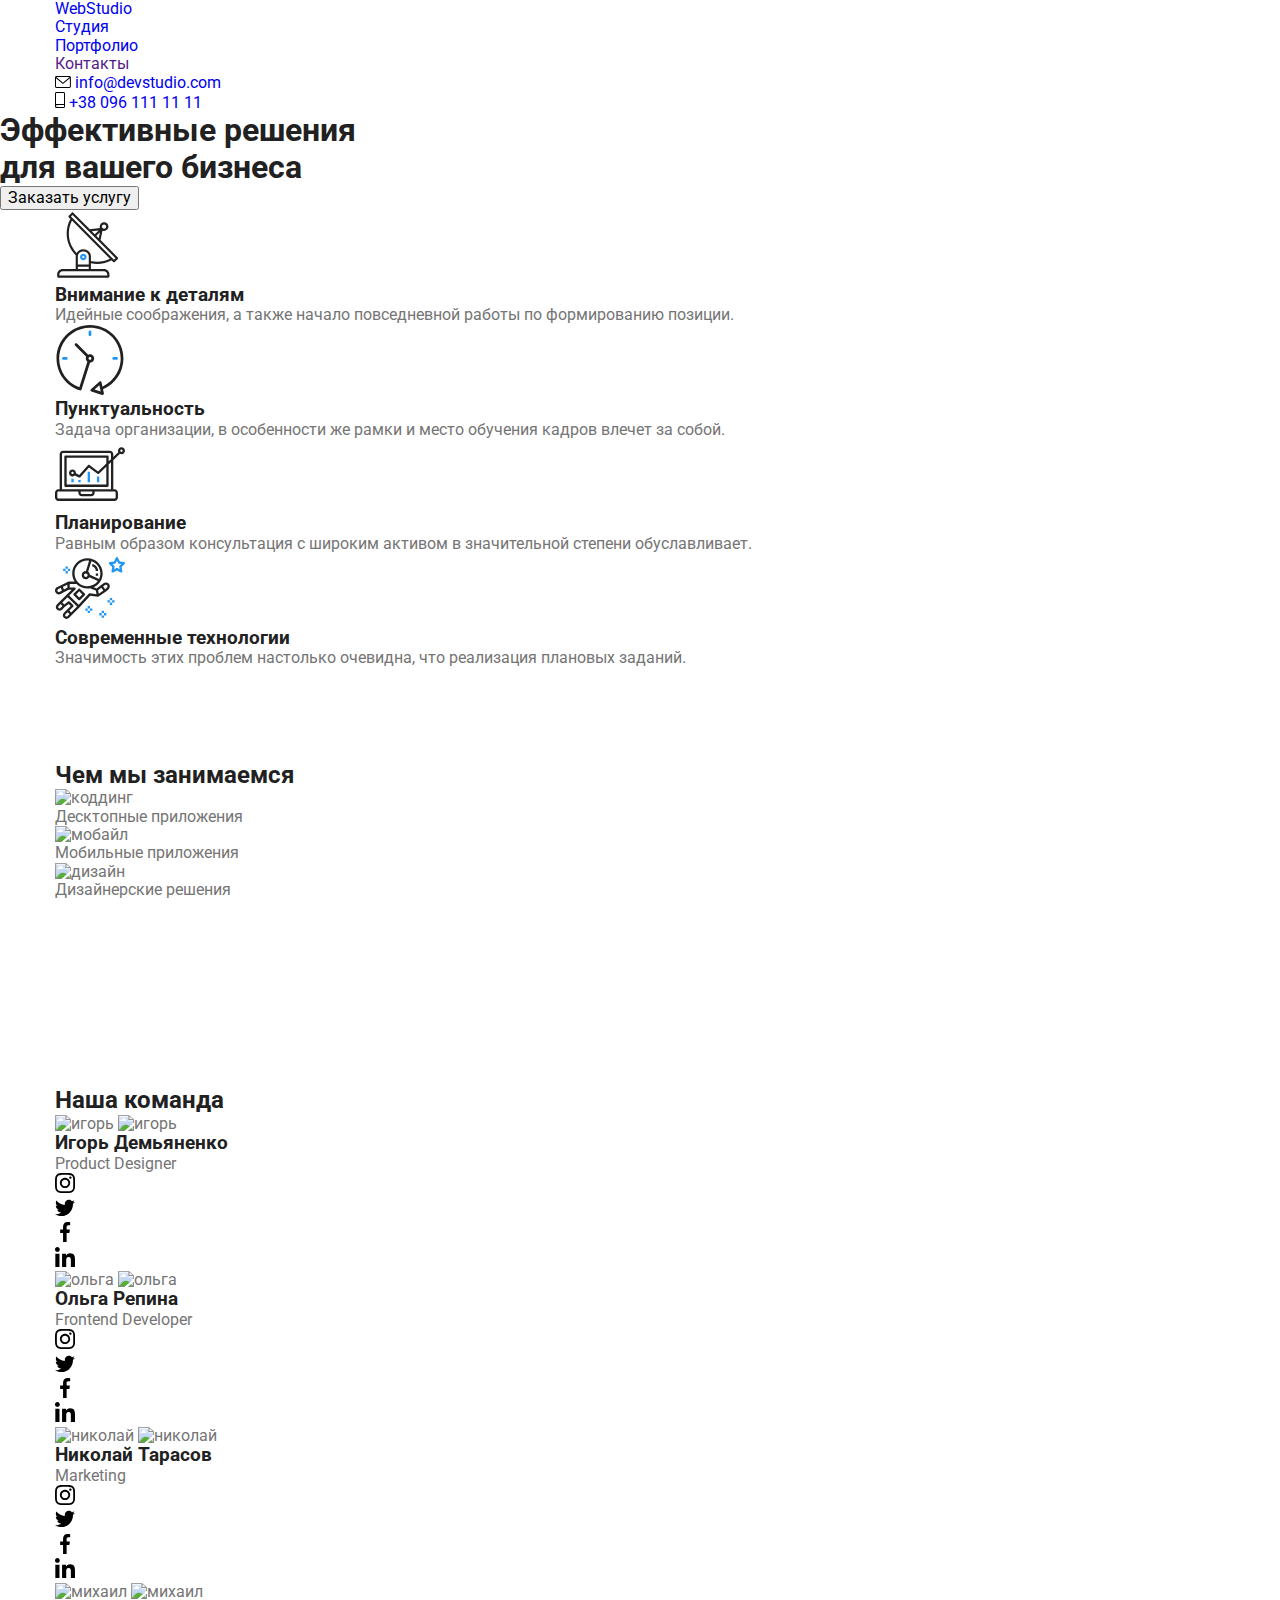
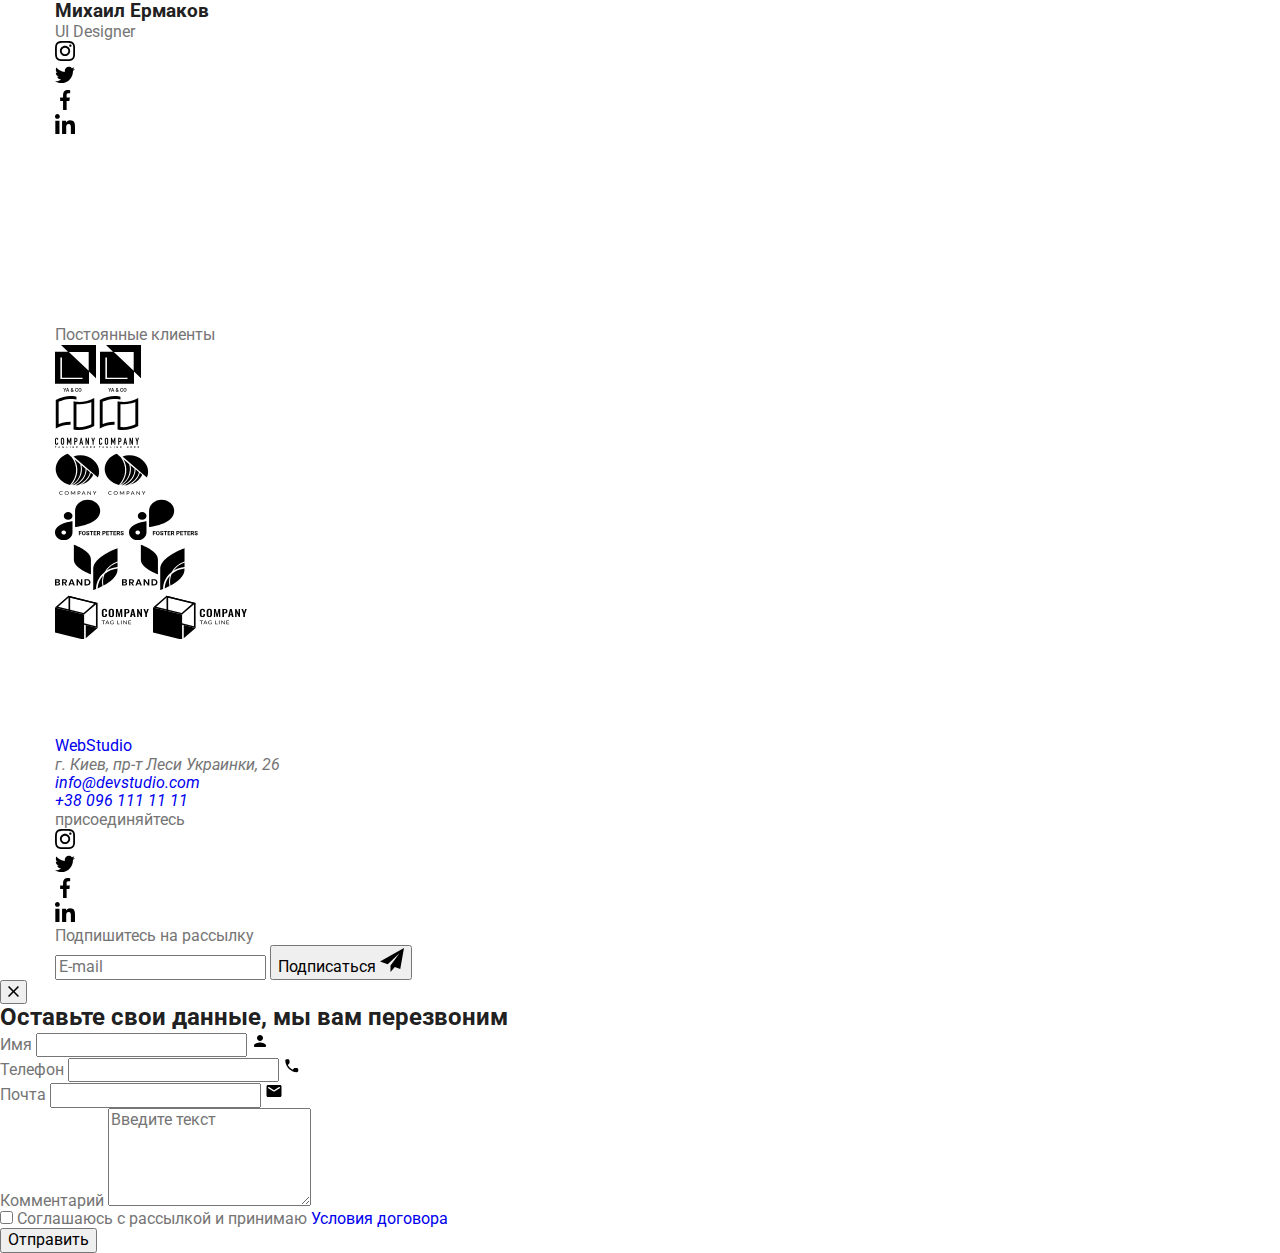
==== index.html @ fb3d8c41 "+" ====
<!DOCTYPE html>
<html lang="ru">
  <head>
    <meta charset="UTF-8" />
    <meta http-equiv="X-UA-Compatible" content="IE=edge" />
    <meta name="viewport" content="width=device-width, initial-scale=1.0" />
    <title>Студия</title>
    <link rel="preconnect" href="https://fonts.googleapis.com" />
    <link rel="preconnect" href="https://fonts.gstatic.com" crossorigin />
    <link
      href="https://fonts.googleapis.com/css2?family=Raleway:wght@700&family=Roboto:wght@400;500;700;900&display=swap"
      rel="stylesheet"
    />
    <link rel="stylesheet" href="./css/main.css" />
    <!-- <link
      rel="stylesheet"
      href="https://cdnjs.cloudflare.com/ajax/libs/modern-normalize/1.1.0/modern-normalize.min.css"
    /> -->
    <!-- <link rel="stylesheet" href="./css/styles.css" /> -->
  </head>
  <body>
    <!-- Шапка сайта -->
    <header>
      <div class="navigation container">
        <nav class="navigation__menu">
          <a class="logo" href="./index.html"><span class="logo--pre-color">Web</span>Studio</a>
          <ul class="navigation__list">
            <li class="navigation__item navigation__item--current-page-status">
              <a
                class="navigation__link navigation__link--current-page-status navigation__link--slider"
                href="./index.html"
                >Студия</a
              >
            </li>
            <li class="navigation__item">
              <a class="navigation__link navigation__link--slider" href="./portfolio.html"
                >Портфолио</a
              >
            </li>
            <li class="navigation__item">
              <a class="navigation__link navigation__link--slider" href="">Контакты</a>
            </li>
          </ul>
        </nav>
        <ul class="navigation__contact-list">
          <li class="navigation__item">
            <a class="navigation__link navigation__link--contact" href="mailto:info@devstudio.com">
              <svg class="navigation__icon" width="16px" height="12px" aria-label="Почта">
                <use href="./images/symbol-defs.svg#icon-mailto"></use>
              </svg>
              info@devstudio.com</a
            >
          </li>
          <li class="navigation__item">
            <a class="navigation__link navigation__link--contact" href="tel:+380961111111">
              <svg class="navigation__icon" width="10px" height="16px" aria-label="Телефон">
                <use href="./images/symbol-defs.svg#icon-tellto"></use>
              </svg>
              +38 096 111 11 11</a
            >
          </li>
        </ul>
      </div>
    </header>
    <main>
      <!-- Герой -->
      <section class="hero__section">
        <h1 class="hero__title">
          Эффективные решения <br />
          для вашего бизнеса
        </h1>
        <button class="hero__button --button" data-modal-open>Заказать услугу</button>
      </section>
      <!--Род деятельности-->
      <section class="features__section">
        <div class="container">
          <h2 class="--visually-hidden">Наши особенности</h2>
          <ul class="features__list">
            <li class="features__item">
              <div class="features__wrapper">
                <svg
                  class="features__icon"
                  width="65.32px"
                  height="70px"
                  aria-label="Внимание к деталям"
                >
                  <use href="./images/symbol-defs.svg#icon-features-1"></use>
                </svg>
              </div>
              <h3 class="features__title">Внимание к деталям</h3>
              <p class="features__description">
                Идейные соображения, а также начало повседневной работы по формированию позиции.
              </p>
            </li>
            <li class="features__item">
              <div class="features__wrapper">
                <svg class="features__icon" width="70px" height="70px" aria-label="Пунктуальность">
                  <use href="./images/symbol-defs.svg#icon-features-2"></use>
                </svg>
              </div>
              <h3 class="features__title">Пунктуальность</h3>
              <p class="features__description">
                Задача организации, в особенности же рамки и место обучения кадров влечет за собой.
              </p>
            </li>
            <li class="features__item">
              <div class="features__wrapper">
                <svg class="features__icon" width="70px" height="70px" aria-label="Планирование">
                  <use href="./images/symbol-defs.svg#icon-features-3"></use>
                </svg>
              </div>
              <h3 class="features__title">Планирование</h3>
              <p class="features__description">
                Равным образом консультация с широким активом в значительной степени обуславливает.
              </p>
            </li>
            <li class="features__item">
              <div class="features__wrapper">
                <svg
                  class="features__icon"
                  width="70px"
                  height="70px"
                  aria-label="Современные технологии"
                >
                  <use href="./images/symbol-defs.svg#icon-features-4"></use>
                </svg>
              </div>
              <h3 class="features__title">Современные технологии</h3>
              <p class="features__description">
                Значимость этих проблем настолько очевидна, что реализация плановых заданий.
              </p>
            </li>
          </ul>
        </div>
      </section>
      <section class="section">
        <div class="characteristic container">
          <h2 class="characteristic__title">Чем мы занимаемся</h2>
          <ul class="characteristic__list">
            <li class="characteristic__item">
              <img class="characteristic__img" src="./images/box_1.jpg" alt="коддинг" width="370" />
              <p class="characteristic__text">Десктопные приложения</p>
            </li>
            <li class="characteristic__item">
              <img class="characteristic__img" src="./images/box_2.jpg" alt="мобайл" width="370" />
              <p class="characteristic__text">Мобильные приложения</p>
            </li>
            <li class="characteristic__item">
              <img class="characteristic__img" src="./images/box_3.jpg" alt="дизайн" width="370" />
              <p class="characteristic__text">Дизайнерские решения</p>
            </li>
          </ul>
        </div>
      </section>
      <!--Наша команда-->
      <section class="section team__section">
        <div class="container">
          <h2 class="team__title">Наша команда</h2>
          <ul class="team__member-list">
            <li class="team__member-item">
              <div class="team__wrapper-img">
                <img class="team__prepend-img" src="./images/igor.jpg" alt="игорь" />
                <img class="team__appent-img" src="./images/igor.jpg" alt="игорь" />
              </div>
              <div class="team__dscr-wrapper">
                <h3 class="team__name">Игорь Демьяненко</h3>
                <p class="team__position" lang="en">Product Designer</p>
                <ul class="social__list">
                  <li class="social__item">
                    <a
                      class="social__link"
                      href="https://www.instagram.com/"
                      target="_blank"
                      rel="noopener noreferrer nofollow"
                    >
                      <svg width="20px" height="20px" aria-label="Инстаграм">
                        <use href="./images/symbol-defs.svg#icon-instagram"></use>
                      </svg>
                    </a>
                  </li>
                  <li class="social__item">
                    <a
                      class="social__link"
                      href="https://twitter.com/?lang=ru"
                      target="_blank"
                      rel="noopener noreferrer nofollow"
                    >
                      <svg width="20px" height="20px" aria-label="Твиттер">
                        <use href="./images/symbol-defs.svg#icon-twitter"></use>
                      </svg>
                    </a>
                  </li>
                  <li class="social__item">
                    <a
                      class="social__link"
                      href="https://www.facebook.com//"
                      target="_blank"
                      rel="noopener noreferrer nofollow"
                    >
                      <svg width="20px" height="20px">
                        <use href="./images/symbol-defs.svg#icon-facebook"></use>
                      </svg>
                    </a>
                  </li>
                  <li class="social__item">
                    <a
                      class="social__link"
                      href="https://www.linkedin.com/"
                      target="_blank"
                      rel="noopener noreferrer nofollow"
                    >
                      <svg width="20px" height="20px" aria-label="ЛинкедИн">
                        <use href="./images/symbol-defs.svg#icon-linkedin"></use>
                      </svg>
                    </a>
                  </li>
                </ul>
              </div>
            </li>
            <li class="team__member-item">
              <div class="team__wrapper-img">
                <img class="team__prepend-img" src="./images/olga.jpg" alt="ольга" width="270" />
                <img class="team__appent-img" src="./images/olga.jpg" alt="ольга" width="270" />
              </div>
              <div class="team__dscr-wrapper">
                <h3 class="team__name">Ольга Репина</h3>
                <p class="team__position" lang="en">Frontend Developer</p>
                <ul class="social__list">
                  <li class="social__item">
                    <a
                      class="social__link"
                      href="https://www.instagram.com/"
                      target="_blank"
                      rel="noopener noreferrer nofollow"
                    >
                      <svg width="20px" height="20px" aria-label="Инстаграм">
                        <use href="./images/symbol-defs.svg#icon-instagram"></use>
                      </svg>
                    </a>
                  </li>
                  <li class="social__item">
                    <a
                      class="social__link"
                      href="https://twitter.com/?lang=ru"
                      target="_blank"
                      rel="noopener noreferrer nofollow"
                    >
                      <svg width="20px" height="20px" aria-label="Твиттер">
                        <use href="./images/symbol-defs.svg#icon-twitter"></use>
                      </svg>
                    </a>
                  </li>
                  <li class="social__item">
                    <a
                      class="social__link"
                      href="https://www.facebook.com//"
                      target="_blank"
                      rel="noopener noreferrer nofollow"
                    >
                      <svg width="20px" height="20px" aria-label="Фейсбук">
                        <use href="./images/symbol-defs.svg#icon-facebook"></use>
                      </svg>
                    </a>
                  </li>
                  <li class="social__item">
                    <a
                      class="social__link"
                      href="https://www.linkedin.com/"
                      target="_blank"
                      rel="noopener noreferrer nofollow"
                    >
                      <svg width="20px" height="20px" aria-label="ЛинкедИн">
                        <use href="./images/symbol-defs.svg#icon-linkedin"></use>
                      </svg>
                    </a>
                  </li>
                </ul>
              </div>
            </li>
            <li class="team__member-item">
              <div class="team__wrapper-img">
                <img
                  class="team__prepend-img"
                  src="./images/nikola.jpg"
                  alt="николай"
                  width="270"
                />
                <img class="team__appent-img" src="./images/nikola.jpg" alt="николай" width="270" />
              </div>
              <div class="team__dscr-wrapper">
                <h3 class="team__name">Николай Тарасов</h3>
                <p class="team__position" lang="en">Marketing</p>
                <ul class="social__list">
                  <li class="social__item">
                    <a
                      class="social__link"
                      href="https://www.instagram.com/"
                      target="_blank"
                      rel="noopener noreferrer nofollow"
                    >
                      <svg width="20px" height="20px" aria-label="Инстаграм">
                        <use href="./images/symbol-defs.svg#icon-instagram"></use>
                      </svg>
                    </a>
                  </li>
                  <li class="social__item">
                    <a
                      class="social__link"
                      href="https://twitter.com/?lang=ru"
                      target="_blank"
                      rel="noopener noreferrer nofollow"
                    >
                      <svg width="20px" height="20px" aria-label="Твиттер">
                        <use href="./images/symbol-defs.svg#icon-twitter"></use>
                      </svg>
                    </a>
                  </li>
                  <li class="social__item">
                    <a
                      class="social__link"
                      href="https://www.facebook.com//"
                      target="_blank"
                      rel="noopener noreferrer nofollow"
                    >
                      <svg width="20px" height="20px" aria-label="Фейсбук">
                        <use href="./images/symbol-defs.svg#icon-facebook"></use>
                      </svg>
                    </a>
                  </li>
                  <li class="social__item">
                    <a
                      class="social__link"
                      href="https://www.linkedin.com/"
                      target="_blank"
                      rel="noopener noreferrer nofollow"
                    >
                      <svg width="20px" height="20px" aria-label="ЛинкедИн">
                        <use href="./images/symbol-defs.svg#icon-linkedin"></use>
                      </svg>
                    </a>
                  </li>
                </ul>
              </div>
            </li>
            <li class="team__member-item">
              <div class="team__wrapper-img">
                <img class="team__prepend-img" src="./images/mihail.jpg" alt="михаил" width="270" />
                <img class="team__appent-img" src="./images/mihail.jpg" alt="михаил" width="270" />
              </div>
              <div class="team__dscr-wrapper">
                <h3 class="team__name">Михаил Ермаков</h3>
                <p class="team__position" lang="en">UI Designer</p>
                <ul class="social__list">
                  <li class="social__item">
                    <a
                      class="social__link"
                      href="https://www.instagram.com/"
                      target="_blank"
                      rel="noopener noreferrer nofollow"
                    >
                      <svg width="20px" height="20px" aria-label="Инстаграм">
                        <use href="./images/symbol-defs.svg#icon-instagram"></use>
                      </svg>
                    </a>
                  </li>
                  <li class="social__item">
                    <a
                      class="social__link"
                      href="https://twitter.com/?lang=ru"
                      target="_blank"
                      rel="noopener noreferrer nofollow"
                    >
                      <svg width="20px" height="20px" aria-label="Твиттер">
                        <use href="./images/symbol-defs.svg#icon-twitter"></use>
                      </svg>
                    </a>
                  </li>
                  <li class="social__item">
                    <a
                      class="social__link"
                      href="https://www.facebook.com//"
                      target="_blank"
                      rel="noopener noreferrer nofollow"
                    >
                      <svg width="20px" height="20px" aria-label="Фейсбук">
                        <use href="./images/symbol-defs.svg#icon-facebook"></use>
                      </svg>
                    </a>
                  </li>
                  <li class="social__item">
                    <a
                      class="social__link"
                      href="https://www.linkedin.com/"
                      target="_blank"
                      rel="noopener noreferrer nofollow"
                    >
                      <svg width="20px" height="20px" aria-label="ЛинкедИн">
                        <use href="./images/symbol-defs.svg#icon-linkedin"></use>
                      </svg>
                    </a>
                  </li>
                </ul>
              </div>
            </li>
          </ul>
        </div>
      </section>

      <!-- Постоянные клиенты -->
      <section class="section">
        <div class="container clients">
          <p class="clients__title">Постоянные клиенты</p>
          <ul class="clients__list">
            <li class="clients__item">
              <a class="clients__link" href="">
                <svg class="clients__icon" width="41px" height="47px" aria-label="Компания 1">
                  <use href="./images/symbol-defs.svg#icon-company-1"></use>
                </svg>
                <svg
                  class="clients__icon clients__icon--backview"
                  width="41px"
                  height="47px"
                  aria-label="Компания 1"
                >
                  <use href="./images/symbol-defs.svg#icon-company-1"></use>
                </svg>
              </a>
            </li>
            <li class="clients__item">
              <a class="clients__link" href="">
                <svg class="clients__icon" width="40px" height="52px" aria-label="Компания 2">
                  <use href="./images/symbol-defs.svg#icon-company-2"></use>
                </svg>
                <svg
                  class="clients__icon clients__icon--backview"
                  width="40px"
                  height="52px"
                  aria-label="Компания 2"
                >
                  <use href="./images/symbol-defs.svg#icon-company-2"></use>
                </svg>
              </a>
            </li>
            <li class="clients__item">
              <a class="clients__link" href="">
                <svg class="clients__icon" width="45px" height="42px" aria-label="Компания 3">
                  <use href="./images/symbol-defs.svg#icon-company-3"></use>
                </svg>
                <svg
                  class="clients__icon clients__icon--backview"
                  width="45px"
                  height="42px"
                  aria-label="Компания 3"
                >
                  <use href="./images/symbol-defs.svg#icon-company-3"></use>
                </svg>
              </a>
            </li>
            <li class="clients__item">
              <a class="clients__link" href="">
                <svg class="clients__icon" width="70px" height="41px" aria-label="Компания 4">
                  <use href="./images/symbol-defs.svg#icon-company-4"></use>
                </svg>
                <svg
                  class="clients__icon clients__icon--backview"
                  width="70px"
                  height="41px"
                  aria-label="Компания 4"
                >
                  <use href="./images/symbol-defs.svg#icon-company-4"></use>
                </svg>
              </a>
            </li>
            <li class="clients__item">
              <a class="clients__link" href="">
                <svg class="clients__icon" width="63px" height="46px" aria-label="Компания 5">
                  <use href="./images/symbol-defs.svg#icon-company-5"></use>
                </svg>
                <svg
                  class="clients__icon clients__icon--backview"
                  width="63px"
                  height="46px"
                  aria-label="Компания 5"
                >
                  <use href="./images/symbol-defs.svg#icon-company-5"></use>
                </svg>
              </a>
            </li>
            <li class="clients__item">
              <a class="clients__link" href="">
                <svg class="clients__icon" width="94px" height="44px" aria-label="Компания 6">
                  <use href="./images/symbol-defs.svg#icon-company-6"></use>
                </svg>
                <svg
                  class="clients__icon clients__icon--backview"
                  width="94px"
                  height="44px"
                  aria-label="Компания 6"
                >
                  <use href="./images/symbol-defs.svg#icon-company-6"></use>
                </svg>
              </a>
            </li>
          </ul>
        </div>
      </section>
    </main>
    <!--Футер-->
    <footer class="footer__section">
      <div class="footer__wrapper container">
        <div class="footer__contacts-wrapper">
          <a href="./index.html" class="logo logo--footer-modificator"
            ><span class="logo--pre-color">Web</span>Studio</a
          >
          <address class="address">
            <p class="address__street">г. Киев, пр-т Леси Украинки, 26</p>
            <ul class="address__contact-list">
              <li class="address__contact-item">
                <a class="address__link" href="mailto:info@devstudio.com">info@devstudio.com</a>
              </li>
              <li class="address__contact-item">
                <a class="address__link" href="tel:+380961111111">+38 096 111 11 11</a>
              </li>
            </ul>
          </address>
        </div>
        <div class="footer__social-wrapper">
          <p class="footer__social-title footer-social-title">присоединяйтесь</p>
          <ul class="social__list">
            <li class="social__item">
              <a
                class="social__link social__link--footer-modificator"
                href="https://www.instagram.com/"
                target="_blank"
                rel="noopener noreferrer nofollow"
              >
                <svg width="20px" height="20px" aria-label="Инстаграм">
                  <use href="./images/symbol-defs.svg#icon-instagram"></use>
                </svg>
              </a>
            </li>
            <li class="social__item">
              <a
                class="social__link social__link--footer-modificator"
                href="https://twitter.com/?lang=ru"
                target="_blank"
                rel="noopener noreferrer nofollow"
              >
                <svg width="20px" height="20px" aria-label="Твиттер">
                  <use href="./images/symbol-defs.svg#icon-twitter"></use>
                </svg>
              </a>
            </li>
            <li class="social__item">
              <a
                class="social__link social__link--footer-modificator"
                href="https://www.facebook.com//"
                target="_blank"
                rel="noopener noreferrer nofollow"
              >
                <svg width="20px" height="20px">
                  <use href="./images/symbol-defs.svg#icon-facebook"></use>
                </svg>
              </a>
            </li>
            <li class="social__item">
              <a
                class="social__link social__link--footer-modificator"
                href="https://www.linkedin.com/"
                target="_blank"
                rel="noopener noreferrer nofollow"
              >
                <svg width="20px" height="20px" aria-label="ЛинкедИн">
                  <use href="./images/symbol-defs.svg#icon-linkedin"></use>
                </svg>
              </a>
            </li>
          </ul>
        </div>
        <div class="footer__subscribe-wrapper">
          <form class="footer__form">
            <label class="footer__form-label" for="email">Подпишитесь на рассылку</label>
            <div class="footer__form-wrapper">
              <input
                class="footer__form-email-input"
                type="email"
                name="email"
                id="email"
                placeholder="E-mail"
              />
              <button class="footer__form-email-button" type="submit">
                Подписаться
                <svg class="footer__form-button-icon" width="24px" height="24px">
                  <use href="./images/symbol-defs.svg#icon-telegram"></use>
                </svg>
              </button>
            </div>
          </form>
        </div>
      </div>
    </footer>
    <!--Модалка ++ скрипт-->
    <div class="bacdrop bacdrop--is-hidden" data-modal>
      <div class="modal__window">
        <button class="modal__close-button" data-modal-close>
          <svg class="modal__close-button-icon" width="11px" height="11px">
            <use href="./images/symbol-defs.svg#icon-cross"></use>
          </svg>
        </button>
        <h2 class="modal__title">Оставьте свои данные, мы вам перезвоним</h2>
        <form class="modal__form">
          <div class="modal__form-field">
            <label class="modal__input-label" for="name">Имя</label>
            <span class="modal__wrapper">
              <input class="modal__input" type="text" name="name" id="name" placeholder=" " />
              <svg class="modal__input-icon" width="18px" height="18px" aria-label="Иконка имени">
                <use href="./images/symbol-defs.svg#icon-name-modal"></use>
              </svg>
            </span>
          </div>
          <div class="modal__form-field">
            <label class="modal__input-label" for="pnone">Телефон</label>
            <span class="modal__wrapper">
              <input class="modal__input" type="tel" name="pnone" id="pnone" placeholder=" " />
              <svg
                class="modal__input-icon"
                width="18px"
                height="18px"
                aria-label="Иконка телефона"
              >
                <use href="./images/symbol-defs.svg#icon-tell-modal"></use>
              </svg>
            </span>
          </div>
          <div class="modal__form-field">
            <label class="modal__input-label" for="mail">Почта</label>
            <span class="modal__wrapper">
              <input class="modal__input" type="email" name="mail" id="mail" placeholder=" " />
              <svg class="modal__input-icon" width="18px" height="18px" aria-label="Иконка почты">
                <use href="./images/symbol-defs.svg#icon-mail-modal"></use>
              </svg>
            </span>
          </div>
          <div class="modal__textarea-field">
            <label class="modal__textarea-label" for="comment">Комментарий</label>
            <textarea
              class="modal__textarea"
              name="feedback"
              rows="5"
              id="comment"
              placeholder="Введите текст"
            ></textarea>
          </div>
          <div class="modal__checkbox-field">
            <label class="modal__checkbox-label" for="policy">
              <input class="modal__checkbox-input" type="checkbox" name="policy" id="policy" />
              <span class="modal__checkbox-square"></span>
              <span
                >Соглашаюсь с рассылкой и принимаю
                <a
                  class="modal__checkbox-link"
                  href="https://ru.wikipedia.org/wiki/%D0%9F%D0%BE%D0%BB%D1%8C%D0%B7%D0%BE%D0%B2%D0%B0%D1%82%D0%B5%D0%BB%D1%8C%D1%81%D0%BA%D0%BE%D0%B5_%D1%81%D0%BE%D0%B3%D0%BB%D0%B0%D1%88%D0%B5%D0%BD%D0%B8%D0%B5"
                  target="_blank"
                  rel="noopener noreferrer nofollow"
                  >Условия договора</a
                >
              </span>
            </label>
          </div>
          <button class="modal__button" type="submit">Отправить</button>
        </form>
      </div>
    </div>
    <script src="./javascript/modal.js"></script>
  </body>
</html>
---- css/main.css ----
@charset "UTF-8";
/*! modern-normalize v1.1.0 | MIT License | https://github.com/sindresorhus/modern-normalize */
/*
Document
========
*/
/**
Use a better box model (opinionated).
*/
*,
::before,
::after {
  -webkit-box-sizing: border-box;
          box-sizing: border-box;
}

/**
1. Correct the line height in all browsers.
2. Prevent adjustments of font size after orientation changes in iOS.
3. Use a more readable tab size (opinionated).
*/
html {
  line-height: 1.15;
  /* 1 */
  -webkit-text-size-adjust: 100%;
  /* 2 */
  -moz-tab-size: 4;
  /* 3 */
  -o-tab-size: 4;
     tab-size: 4;
  /* 3 */
}

/*
Sections
========
*/
/**
1. Remove the margin in all browsers.
2. Improve consistency of default fonts in all browsers. (https://github.com/sindresorhus/modern-normalize/issues/3)
*/
body {
  margin: 0;
  /* 1 */
  font-family: system-ui, -apple-system, "Segoe UI", Roboto, Helvetica, Arial, sans-serif, "Apple Color Emoji", "Segoe UI Emoji";
  /* 2 */
}

/*
Grouping content
================
*/
/**
1. Add the correct height in Firefox.
2. Correct the inheritance of border color in Firefox. (https://bugzilla.mozilla.org/show_bug.cgi?id=190655)
*/
hr {
  height: 0;
  /* 1 */
  color: inherit;
  /* 2 */
}

/*
Text-level semantics
====================
*/
/**
Add the correct text decoration in Chrome, Edge, and Safari.
*/
abbr[title] {
  -webkit-text-decoration: underline dotted;
          text-decoration: underline dotted;
}

/**
Add the correct font weight in Edge and Safari.
*/
b,
strong {
  font-weight: bolder;
}

/**
1. Improve consistency of default fonts in all browsers. (https://github.com/sindresorhus/modern-normalize/issues/3)
2. Correct the odd 'em' font sizing in all browsers.
*/
code,
kbd,
samp,
pre {
  font-family: ui-monospace, SFMono-Regular, Consolas, 'Liberation Mono', Menlo, monospace;
  /* 1 */
  font-size: 1em;
  /* 2 */
}

/**
Add the correct font size in all browsers.
*/
small {
  font-size: 80%;
}

/**
Prevent 'sub' and 'sup' elements from affecting the line height in all browsers.
*/
sub,
sup {
  font-size: 75%;
  line-height: 0;
  position: relative;
  vertical-align: baseline;
}

sub {
  bottom: -0.25em;
}

sup {
  top: -0.5em;
}

/*
Tabular data
============
*/
/**
1. Remove text indentation from table contents in Chrome and Safari. (https://bugs.chromium.org/p/chromium/issues/detail?id=999088, https://bugs.webkit.org/show_bug.cgi?id=201297)
2. Correct table border color inheritance in all Chrome and Safari. (https://bugs.chromium.org/p/chromium/issues/detail?id=935729, https://bugs.webkit.org/show_bug.cgi?id=195016)
*/
table {
  text-indent: 0;
  /* 1 */
  border-color: inherit;
  /* 2 */
}

/*
Forms
=====
*/
/**
1. Change the font styles in all browsers.
2. Remove the margin in Firefox and Safari.
*/
button,
input,
optgroup,
select,
textarea {
  font-family: inherit;
  /* 1 */
  font-size: 100%;
  /* 1 */
  line-height: 1.15;
  /* 1 */
  margin: 0;
  /* 2 */
}

/**
Remove the inheritance of text transform in Edge and Firefox.
*/
button,
select {
  text-transform: none;
}

/**
Correct the inability to style clickable types in iOS and Safari.
*/
button,
[type='button'],
[type='reset'],
[type='submit'] {
  -webkit-appearance: button;
}

/**
Remove the inner border and padding in Firefox.
*/
::-moz-focus-inner {
  border-style: none;
  padding: 0;
}

/**
Restore the focus styles unset by the previous rule.
*/
:-moz-focusring {
  outline: 1px dotted ButtonText;
}

/**
Remove the additional ':invalid' styles in Firefox.
See: https://github.com/mozilla/gecko-dev/blob/2f9eacd9d3d995c937b4251a5557d95d494c9be1/layout/style/res/forms.css#L728-L737
*/
:-moz-ui-invalid {
  box-shadow: none;
}

/**
Remove the padding so developers are not caught out when they zero out 'fieldset' elements in all browsers.
*/
legend {
  padding: 0;
}

/**
Add the correct vertical alignment in Chrome and Firefox.
*/
progress {
  vertical-align: baseline;
}

/**
Correct the cursor style of increment and decrement buttons in Safari.
*/
::-webkit-inner-spin-button,
::-webkit-outer-spin-button {
  height: auto;
}

/**
1. Correct the odd appearance in Chrome and Safari.
2. Correct the outline style in Safari.
*/
[type='search'] {
  -webkit-appearance: textfield;
  /* 1 */
  outline-offset: -2px;
  /* 2 */
}

/**
Remove the inner padding in Chrome and Safari on macOS.
*/
::-webkit-search-decoration {
  -webkit-appearance: none;
}

/**
1. Correct the inability to style clickable types in iOS and Safari.
2. Change font properties to 'inherit' in Safari.
*/
::-webkit-file-upload-button {
  -webkit-appearance: button;
  /* 1 */
  font: inherit;
  /* 2 */
}

/*
Interactive
===========
*/
/*
Add the correct display in Chrome and Safari.
*/
summary {
  display: list-item;
}

:root {
  --primary-text-color: #757575;
  --primary-title-color: #212121;
  --primary-accent-color: #2196f3;
  --primary-bg-color: #ffffff;
  --secondary-bg-color: #2f303a;
}

h1,
h2,
h3,
h4 {
  color: var(--primary-title-color);
}

h1,
h2,
h3,
h4,
p,
ul {
  margin-top: 0;
  margin-bottom: 0;
}

a {
  text-decoration: none;
}

ul {
  list-style: none;
  padding-left: 0;
}

body {
  background-color: #ffffff;
  color: #757575;
  font-family: 'Roboto', sans-serif;
}

.container {
  width: 1200px;
  padding-left: 15px;
  padding-right: 15px;
  margin-left: auto;
  margin-right: auto;
}

/* !!!!!!!!!!!!!!! Задал внутрении отступы (падинги) в секциях + рамку для проверки внешних отступов (маргинов) !!!!!!!!!!!!!!*/
.section {
  padding-top: 94px;
  padding-bottom: 94px;
  /* outline: 2px solid tomato; */
}

.--visually-hidden {
  position: absolute;
  white-space: nowrap;
  width: 1px;
  height: 1px;
  overflow: hidden;
  border: 0;
  padding: 0;
  clip: rect(0 0 0 0);
  -webkit-clip-path: inset(50%);
          clip-path: inset(50%);
  margin: -1px;
}
/*# sourceMappingURL=main.css.map */
---- css/styles.css ----
/* *,::after,::before {
    box-sizing: border-box
} */

/* :first-child
:last-child
или
:not(:last-child) */
/* :root {
  --primary-text-color: #757575;
  --primary-title-color: #212121;
  --primary-accent-color: #2196f3;
  --primary-bg-color: #ffffff;
  --secondary-bg-color: #2f303a;
} */

/* body {
  background-color: var(--primary-bg-color);
  color: var(--primary-text-color);

  font-family: 'Roboto', sans-serif;
} */

/* h1,
h2,
h3,
h4 {
  color: var(--primary-title-color);
}

h1,
h2,
h3,
h4,
p,
ul {
  margin-top: 0;
  margin-bottom: 0;
}

a {
  text-decoration: none;
}

ul {
  list-style: none;
  padding-left: 0;
} */

/* .--visually-hidden {
  position: absolute;
  white-space: nowrap;
  width: 1px;
  height: 1px;
  overflow: hidden;
  border: 0;
  padding: 0;
  clip: rect(0 0 0 0);
  clip-path: inset(50%);
  margin: -1px;
} */

/* !!!!!!!!!!!!!!! Задал ширину контейнера (дивов) + выровнял по середине margin-left + отсутпы 15пикс !!!!!!!!!!!!!!*/
.container {
  width: 1200px;
  padding-left: 15px;
  padding-right: 15px;
  margin-left: auto;
  margin-right: auto;
}

/* !!!!!!!!!!!!!!! Задал внутрении отступы (падинги) в секциях + рамку для проверки внешних отступов (маргинов) !!!!!!!!!!!!!!*/
.section {
  padding-top: 94px;
  padding-bottom: 94px;
  /* outline: 2px solid tomato; */
}


header {
  padding-top: 25px;
  padding-bottom: 25px;
  border-bottom: 1px solid #ececec;
}

.--button {
  display: inline-block;
  padding: 10px 0;

  color: var(--primary-bg-color);
  background-color: var(--primary-accent-color);
  cursor: pointer;
  border: none;
  border-radius: 4px;

  font-weight: 700;
  font-size: 16px;
  line-height: 1.8;
  letter-spacing: 0.06em;
  font-family: inherit;
  transition: background-color 250ms cubic-bezier(0.4, 0, 0.2, 1),
    color 250ms cubic-bezier(0.4, 0, 0.2, 1), box-shadow 250ms cubic-bezier(0.4, 0, 0.2, 1);
}

/* < !-- Шапка сайта начало--> */

.navigation {
  display: flex;
  align-items: center;
  padding: 0;
}

.navigation__item {
  position: relative;
}

.navigation__link {
  padding: 30px 0;
}
.navigation__menu {
  display: flex;
  align-items: center;
  padding: 0;
}

.navigation__list {
  display: flex;
  align-items: center;
}

.navigation__item:not(:last-child) {
  margin-right: 50px;
}

.navigation__contact-list {
  display: flex;
  margin-left: auto;
  padding: 0;
}

.logo {
  margin-right: 90px;
  color: #000000;

  font-family: 'Raleway', sans-serif;
  font-weight: 700;
  font-size: 26px;
  line-height: 1.2;
  letter-spacing: 0.03em;
}

.logo--pre-color {
  color: var(--primary-accent-color);
}

.navigation__link {
  font-weight: 500;
  font-size: 14px;
  line-height: 1.1;
  letter-spacing: 0.02em;
  color: var(--primary-title-color);
  transition: color 250ms cubic-bezier(0.4, 0, 0.2, 1);
}

.navigation__link--contact {
  color: var(--primary-text-color);
  position: relative;
  transition: color 250ms cubic-bezier(0.4, 0, 0.2, 1), fill cubic-bezier(0.4, 0, 0.2, 1);
}

.navigation__link:hover,
.navigation__link:focus {
  color: var(--primary-accent-color);
  fill: var(--primary-accent-color);
}

.navigation__link--slider::after {
  content: '';
  position: absolute;
  bottom: -28px;
  left: 0;
  transform: scaleX(0);
  transition: transform 250ms cubic-bezier(0.4, 0, 0.2, 1);
  width: 100%;
  height: 4px;

  background: #2196f3;
  border-radius: 2px;
}

.navigation__link--slider:hover::after {
  transform: scaleX(1);
}

.navigation__icon {
  fill: currentColor;
  margin-right: 10px;
}
.navigation__link--current-page-status {
  color: var(--primary-accent-color);
}

.navigation__item--current-page-status::after {
  content: '';
  position: absolute;
  bottom: -28px;
  left: 0;
  width: 100%;
  height: 4px;
  transform: scalex(1);
  background: #2196f3;
  border-radius: 2px;
}
/* ----------------------------------------------------- 1 -------------------------------------------------- */

/* < !-- Герой начало --> */

.hero__section {
  padding-top: 200px;
  padding-bottom: 200px;
  max-width: 1920px;
  margin: 0 auto;
  text-align: center;
  background-image: linear-gradient(to right, rgba(47, 48, 58, 0.4), rgba(47, 48, 58, 0.4)),
    url(../images/hero.jpg);
  content: '';
  background-size: cover;
}

.hero__title {
  margin-bottom: 30px;

  color: var(--primary-bg-color);

  font-weight: 900;
  font-size: 44px;
  line-height: 1.4;
  letter-spacing: 0.06em;
  text-transform: uppercase;
}

.hero__button {
  padding-left: 32px;
  padding-right: 32px;
}

.hero__button:hover,
.hero__button:focus {
  background-color: var(--primary-bg-color);
  color: var(--primary-accent-color);
  box-shadow: 0px 3px 1px rgba(0, 0, 0, 0.1), 0px 1px 2px rgba(0, 0, 0, 0.08),
    0px 2px 2px rgba(0, 0, 0, 0.12);
}

/* < !--Род деятельности--> */

.features__section {
  padding-top: 94px;
}

.features__list {
  display: flex;
}

.features__wrapper {
  background-color: #f5f4fa;
  display: flex;
  height: 120px;
  justify-content: center;
  align-items: center;
  margin-bottom: 30px;
}

.features__item {
  width: 270px;
}

.features__item:not(:last-child) {
  margin-right: 30px;
}

.features__title {
  margin-bottom: 10px;

  font-weight: 700;
  font-size: 14px;
  line-height: 1.1;
  letter-spacing: 0.03em;
  text-transform: uppercase;

  margin-bottom: 10px;
}

.features__description {
  font-size: 14px;
  line-height: 1.7;
  letter-spacing: 0.03em;
}

.characteristic__list {
  display: flex;
}

.characteristic__item {
  position: relative;
}

.characteristic__img {
  display: block;
}
.characteristic__item:not(:last-child) {
  margin-right: 30px;
}
.characteristic__text {
  position: absolute;
  display: flex;
  justify-content: center;
  align-items: center;
  bottom: 0;
  right: 0;
  width: 100%;
  height: 70px;
  padding-top: 24px;
  padding-bottom: 24px;

  font-family: 'Roboto', sans-serif;
  font-style: normal;
  font-weight: 700;
  font-size: 14px;
  line-height: calc(16 / 14);
  text-align: center;
  letter-spacing: 0.03em;
  text-transform: uppercase;

  color: var(--primary-bg-color);

  background: rgba(47, 48, 58, 0.8);
}

.characteristic__title {
  font-weight: 700;
  font-size: 36px;
  line-height: 1.2;
  text-align: center;
  letter-spacing: 0.03em;

  margin-bottom: 50px;
}

/* < !--Наша команда--> */

.team__section {
  background-color: #f5f4fa;
  max-width: 1920px;
  margin: 0 auto;
}

.team__member-list {
  display: flex;
}

.team__member-item {
  width: 270px;
  cursor: pointer;
  background-color: var(--primary-bg-color);
  box-shadow: 0px 1px 1px rgba(0, 0, 0, 0), 0px 4px 4px rgba(0, 0, 0, 0),
    1px 4px 6px rgba(0, 0, 0, 0);
  transition: box-shadow 250ms cubic-bezier(0.4, 0, 0.2, 1);
}

.team__member-item:not(:last-child) {
  margin-right: 30px;
}

.team__dscr-wrapper {
  padding-top: 30px;
  padding-bottom: 30px;
}

.team__title {
  font-weight: 700;
  font-size: 36px;
  line-height: 1.2;
  text-align: center;
  letter-spacing: 0.03em;

  margin-bottom: 50px;
}

.team__wrapper-img {
  position: relative;
  overflow: hidden;
}

.team__appent-img {
  position: absolute;
  top: 0;
  left: 0;
  transform: scale(1) rotate(0deg);
  display: block;
  background-color: rgba(47, 48, 58, 0.4);
  transition: transform 250ms cubic-bezier(0.4, 0, 0.2, 1);
}

.team__wrapper-img::after {
  position: absolute;
  content: '';
  top: 0;
  left: 0;
  width: 100%;
  height: 100%;
  background-color: rgba(47, 48, 58, 0.2);
  opacity: 0;
  transition: opacity 250ms cubic-bezier(0.4, 0, 0.2, 1);
}

.team__member-item:hover .team__appent-img,
.team__member-item:hover .team__wrapper-img::after {
  position: absolute;
  top: 0;
  left: 0;
  transform: scale(1.2) rotate(11deg);
  display: block;
  opacity: 1;
}

.team__member-item:hover {
  box-shadow: 0px 1px 1px rgba(0, 0, 0, 0.12), 0px 4px 4px rgba(0, 0, 0, 0.06),
    1px 4px 6px rgba(0, 0, 0, 0.16);
}
.team__prepend-img {
  display: block;
}

.team__name {
  margin-bottom: 10px;

  font-weight: 500;
  font-size: 16px;
  line-height: 1.2;
  letter-spacing: 0.03em;

  text-align: center;
}

.team__position {
  margin-bottom: 16px;
  line-height: 1.2;
  letter-spacing: 0.03em;

  text-align: center;
}

.social__list {
  display: flex;
  justify-content: center;
  align-items: center;
}

.social__link {
  display: flex;
  justify-content: center;
  align-items: center;
  background-color: var(--primary-bg-color);
  width: 44px;
  height: 44px;
  border-radius: 50%;
  fill: #afb1b8;
  padding: 0;
  transition: background-color 250ms cubic-bezier(0.4, 0, 0.2, 1),
    fill 250ms cubic-bezier(0.4, 0, 0.2, 1);
}

.social__item:not(:last-child) {
  margin-right: 10px;
}

.social__link:hover,
.social__link:focus {
  background-color: var(--primary-accent-color);
  fill: var(--primary-bg-color);
}

.social__link:not(:last-child) {
  margin-right: 10px;
}

/* Постоянные клиенты */

.clients__title {
  margin-bottom: 50px;
  color: var(--primary-title-color);
  font-weight: 700;
  font-size: 36px;
  line-height: 42px;
  text-align: center;
  letter-spacing: 0.03em;
}

.clients__list {
  display: flex;
  padding: 0;
}

.clients__item:not(:last-child) {
  margin-right: 30px;
}

.clients__link {
  position: relative;
  display: flex;
  justify-content: center;
  align-items: center;
  transform-style: preserve-3d;
  transform-origin: center right;
  transition: transform 1000ms cubic-bezier(0.4, 0, 0.2, 1),
    border 250ms cubic-bezier(0.4, 0, 0.2, 1), fill 250ms cubic-bezier(0.4, 0, 0.2, 1);

  width: 170px;
  height: 92px;
  border: 1px solid #afb1b8;
  border-radius: 4px;
  fill: #afb1b8;
}
.clients__link:hover,
.clients__link:focus {
  transform: translatex(-100%) rotateY(180deg);
  fill: var(--primary-accent-color);
  width: 170px;
  height: 92px;
  border: 1px solid var(--primary-accent-color);
  border-radius: 4px;
}

.clients__icon {
  position: absolute;
  backface-visibility: hidden;
}

.clients__icon--backview {
  transform: rotateY(180deg);
}

/* < !--Футер--> */

.footer__section {
  background-color: var(--secondary-bg-color);
  max-width: 1920px;
  margin: 0 auto;
  font-style: normal;
  padding-top: 60px;
  padding-bottom: 60px;
}

.footer__wrapper {
  display: flex;
  align-items: baseline;
}

.logo--footer-modificator {
  display: block;
  color: var(--primary-bg-color);
  margin-bottom: 20px;
  margin-right: 0px;
}
.address__street {
  display: inline-block;
  margin-bottom: 20px;
  color: var(--primary-bg-color);
}

.address {
  font-style: normal;
  font-size: 14px;
  line-height: 1.7;
  letter-spacing: 0.03em;
}

.address__contact-item:not(:last-child) {
  margin-bottom: 9px;
}

.address__link {
  display: inline-block;
  color: rgba(255, 255, 255, 0.6);
  transition: color 250ms cubic-bezier(0.4, 0, 0.2, 1);
}
.address__link:hover,
.address__link:focus {
  color: var(--primary-accent-color);
}

.footer__social-wrapper {
  margin-left: 70px;
}

.footer__social-title {
  margin-bottom: 20px;

  font-weight: 700;
  font-size: 14px;
  line-height: calc(16 / 14);
  letter-spacing: 0.03em;
  text-transform: uppercase;

  color: #ffffff;
}

.social__link--footer-modificator {
  background-color: rgba(255, 255, 255, 0.1);
  fill: var(--primary-bg-color);
  transition: background-color 250ms cubic-bezier(0.4, 0, 0.2, 1);
}

.footer__subscribe-wrapper {
  margin-left: 93px;
}

.footer__form-wrapper {
  display: flex;
  align-items: center;
}
.footer__form .footer__form-label {
  display: block;
  margin-bottom: 20px;
  font-weight: 700;
  font-size: 14px;
  line-height: 16px;
  letter-spacing: 0.03em;
  text-transform: uppercase;

  color: #ffffff;
}
.footer__form-email-input {
  padding: 15px 16px;
  width: 358px;
  height: 50px;
  background-color: transparent;

  font-size: 16px;
  line-height: calc(20 / 16);

  display: flex;
  align-items: center;
  letter-spacing: 0.03em;

  color: rgba(255, 255, 255, 0.6);

  border: 1px solid rgba(255, 255, 255, 0.3);
  filter: drop-shadow(0px 4px 4px rgba(0, 0, 0, 0.15));
  border-radius: 4px;
}

.footer__form-email-button {
  display: flex;
  align-items: center;

  margin-left: 10px;
  padding: 10px 28px;

  cursor: pointer;
  font-family: inherit;
  font-style: normal;
  font-weight: 700;
  font-size: 16px;
  line-height: calc(30 / 16);
  letter-spacing: 0.06em;

  color: #ffffff;
  background-color: var(--primary-accent-color);
  border: none;
  background: #2196f3;
  box-shadow: 0px 4px 4px rgba(0, 0, 0, 0.15);
  border-radius: 4px;
  transition: background-color 250ms cubic-bezier(0.4, 0, 0.2, 1),
    color 250ms cubic-bezier(0.4, 0, 0.2, 1), box-shadow 250ms cubic-bezier(0.4, 0, 0.2, 1);
}

.footer__form-email-button:hover,
.footer__form-email-button:focus {
  background-color: var(--primary-bg-color);
  color: var(--primary-accent-color);
  box-shadow: 0px 3px 1px rgba(0, 0, 0, 0.1), 0px 1px 2px rgba(0, 0, 0, 0.08),
    0px 2px 2px rgba(0, 0, 0, 0.12);
}

.footer__form-email-button:hover .footer__form-button-icon,
.footer__form-email-button:focus .footer__form-button-icon {
  fill: var(--primary-accent-color);
}

.footer__form-button-icon {
  margin-left: 10px;
  fill: var(--primary-bg-color);
  transition: fill 250ms cubic-bezier(0.4, 0, 0.2, 1);
}

/* ----------------------------------------------------- modal-window -------------------------------------------------- */
.bacdrop {
  position: fixed;
  transition: opacity 250ms cubic-bezier(0.4, 0, 0.2, 1);
  top: 0;
  left: 0%;
  width: 100%;
  height: 100%;
  opacity: 1;

  background: rgba(0, 0, 0, 0.2);
}
.modal__window {
  position: absolute;
  padding: 40px;
  top: 50%;
  left: 50%;
  transform: translate(-50%, -50%) scale(1);
  transition: transform 250ms cubic-bezier(0.4, 0, 0.2, 1);
  width: 528px;
  height: 581px;
  background: var(--primary-bg-color);
  box-shadow: 0px 1px 3px rgba(0, 0, 0, 0.12), 0px 1px 1px rgba(0, 0, 0, 0.14),
    0px 2px 1px rgba(0, 0, 0, 0.2);
  border-radius: 4px;
}

.bacdrop--is-hidden {
  opacity: 0;
  pointer-events: none;
}

.bacdrop.bacdrop--is-hidden .modal__window {
  transform: translate(-50%, -50%) scale(0.9);
}
.modal__close-button {
  position: absolute;
  top: 8px;
  right: 8px;
  cursor: pointer;
  height: 30px;
  width: 30px;
  background: #ffffff;
  border-radius: 50%;
  border: 1px solid rgba(0, 0, 0, 0.1);
  transition: fill 250ms cubic-bezier(0.4, 0, 0.2, 1);
}
.modal__close-button:hover,
.modal__close-button:focus {
  fill: var(--primary-accent-color);
}
.modal__title {
  margin-bottom: 12px;
  font-size: 20px;
  line-height: calc(23 / 20);
  text-align: center;
  letter-spacing: 0.03em;
}
.modal__form {
  display: flex;
  flex-direction: column;
}
.modal__form-field {
  display: flex;
  flex-direction: column;
  margin-bottom: 10px;
}

.modal__wrapper {
  position: relative;
}
.modal__input-icon {
  position: absolute;
  top: 50%;
  left: 0;
  transform: translate(80%, -50%);
  transition: fill 250ms cubic-bezier(0.4, 0, 0.2, 1);
}
.modal__input-label {
  margin-bottom: 4px;
  font-size: 12px;
  line-height: calc(14 / 12);
  letter-spacing: 0.01em;

  color: #757575;
}
.modal__input {
  padding-left: 42px;
  padding-bottom: 12px;
  padding-top: 12px;
  height: 40px;
  width: 448px;
  cursor: pointer;
  border: 1px solid rgba(33, 33, 33, 0.2);
  transition: border-color 250ms cubic-bezier(0.4, 0, 0.2, 1);
  border-radius: 4px;
}
.modal__form-field:hover,
.modal__form-field:hover input,
.modal__textarea-field:hover .modal__textarea {
  border-color: var(--primary-accent-color);
  fill: var(--primary-accent-color);
}

.modal__input:focus + .modal__input-icon {
  fill: var(--primary-accent-color);
}

/* чтобы иконка оставалась синей когда напечатали текст */
/* .modal__form-field > input:not(:placeholder-shown) + .modal__input-icon {
  fill: #2196f3;
} */

.modal__textarea-field {
  display: flex;
  flex-direction: column;
  margin-bottom: 10px;
  margin-bottom: 20px;
}

.modal__textarea {
  padding: 12px 16px;
  width: 448px;
  height: 120px;
  cursor: pointer;
  resize: none;
  border: 1px solid rgba(33, 33, 33, 0.2);
  border-radius: 4px;
  transition: border-color 250ms cubic-bezier(0.4, 0, 0.2, 1);
}
.modal__textarea-label {
  margin-bottom: 4px;
  font-size: 12px;
  line-height: calc(14 / 12);
  letter-spacing: 0.01em;

  color: #757575;
}
.modal__textarea-field placeholder {
  font-family: 'Roboto', sans-serif;
  font-style: normal;
  font-weight: 400;
  font-size: 12px;
  line-height: calc(14 / 22);
  letter-spacing: 0.01em;

  color: rgba(117, 117, 117, 0.5);
}
.modal__checkbox-field {
  align-items: center;
  margin-bottom: 30px;
  font-size: 14px;
  line-height: calc(24 / 14);
  letter-spacing: 0.03em;
  color: #757575;
}
.modal__checkbox-link {
  color: var(--primary-accent-color);
}
.modal__checkbox-label:focus .modal__checkbox-square,
.modal__checkbox-label:hover .modal__checkbox-square {
  border-color: var(--primary-accent-color);
}
.modal__checkbox-label {
  display: flex;
  align-items: center;
}
.modal__checkbox-input {
  position: absolute;
  white-space: nowrap;
  width: 1px;
  height: 1px;
  overflow: hidden;
  border: 0;
  padding: 0;
  clip: rect(0 0 0 0);
  clip-path: inset(50%);
  margin: -1px;

  /* Или так прячем */
  /* -webkit-appearance: none;
      -moz-appearance: none;
           appearance: none; */
}
.modal__checkbox-field input:checked + .modal__checkbox-square {
  background-image: url(../images/check.svg);
  width: 16px;
  height: 15px;
  background-size: contain;
  background-color: #2196f3;
  border-color: #2196f3;
  background-origin: border-box;
}
.modal__checkbox-square {
  display: block;
  margin-right: 8px;
  width: 16px;
  height: 15px;
  border: 1px solid #212121;
  transition: border-color 250ms cubic-bezier(0.4, 0, 0.2, 1);
}
.modal__button {
  display: block;
  margin-left: auto;
  margin-right: auto;
  padding: 10px 55px;
  border-radius: 4px;

  font-weight: 700;
  font-size: 16px;
  line-height: 30px;
  border: none;
  letter-spacing: 0.06em;

  cursor: pointer;
  background-color: var(--primary-accent-color);
  color: var(--primary-bg-color);
  transition: box-shadow 250ms cubic-bezier(0.4, 0, 0.2, 1);
}
.modal__button:hover,
.modal__button:focus {
  box-shadow: 0px 4px 4px rgba(0, 0, 0, 0.15);
}

/* Разрешить клацать
pointer-events: none; */

/* Выровнять
 position: absolute;
  top: 50%;
  left: 50%;
  transform: translate(-50%, -50%); */

/* 
  Защита от работяг
  user-select: none; */
/* ----------------------------------------------------- 2 -------------------------------------------------- */
/* < !-- Портфолио --> */

.buttons-set {
  display: flex;
  justify-content: center;
  margin-bottom: 50px;
}

.buttons-set__item:not(:last-child) {
  margin-right: 8px;
}

.buttons-set__button {
  padding: 6px 22px;

  font-weight: 500;
  font-size: 16px;
  line-height: 1.6;
  letter-spacing: 0.03em;
  font-family: inherit;
  background-color: #f5f4fa;
  border: none;
  border-radius: 4px;
  cursor: pointer;
  transition: color 250ms cubic-bezier(0.4, 0, 0.2, 1),
    background-color 250ms cubic-bezier(0.4, 0, 0.2, 1),
    box-shadow 250ms cubic-bezier(0.4, 0, 0.2, 1);
}

.buttons-set__button:hover,
.buttons-set__button:focus {
  background-color: var(--primary-accent-color);
  color: var(--primary-bg-color);
  box-shadow: 0px 3px 1px rgba(0, 0, 0, 0.1), 0px 1px 2px rgba(0, 0, 0, 0.08),
    0px 2px 2px rgba(0, 0, 0, 0.12);
}

.buttons-set__button:active {
  background: var(--primary-bg-color);
  color: var(--primary-accent-color);
}

.card-set {
  display: flex;
  flex-wrap: wrap;
  flex-basis: calc(100% / 3-30px);
  margin-top: -30px;
  margin-left: -30px;
}

.card-set__item {
  margin-left: 30px;
  margin-top: 30px;
}

.card-set__link {
  display: block;
  transition: box-shadow 250ms cubic-bezier(0.4, 0, 0.2, 1);
}

.card-set__img-wrapper {
  position: relative;
  overflow: hidden;
}

.card-set__img {
  display: block;
}

.card-set__img-text {
  position: absolute;
  top: 0;
  left: 0;
  width: 100%;
  height: 100%;
  transform: translateY(100%);
  padding: 63px 24px;
  transition: transform 250ms cubic-bezier(0.4, 0, 0.2, 1);

  font-size: 18px;
  line-height: calc(28 / 18);
  letter-spacing: 0.03em;
  color: var(--primary-bg-color);
  background: rgba(33, 150, 243, 0.9);
  opacity: 1;
}

.card-set__dscr-wrapper {
  padding-bottom: 20px;
  padding-top: 20px;
  padding-left: 24px;
  padding-right: 24px;
  border-left: 1px solid #eeeeee;
  border-right: 1px solid #eeeeee;
  border-bottom: 1px solid #eeeeee;
}

.card-set__title {
  font-weight: 700;
  font-size: 18px;
  line-height: 2;
  letter-spacing: 0.06em;

  margin-bottom: 4px;
}

.card-set__text {
  color: var(--primary-text-color);

  line-height: 30px;
  letter-spacing: 0.03em;
}

.card-set__link:hover .card-set__img-text,
.card-set__link:focus .card-set__img-text {
  transform: translateY(0%);
}

.card-set__item .card-set__link:hover,
.card-set__item .card-set__link:focus {
  box-shadow: 0px 1px 1px rgba(0, 0, 0, 0.12), 0px 4px 4px rgba(0, 0, 0, 0.06),
    1px 4px 6px rgba(0, 0, 0, 0.16);
}
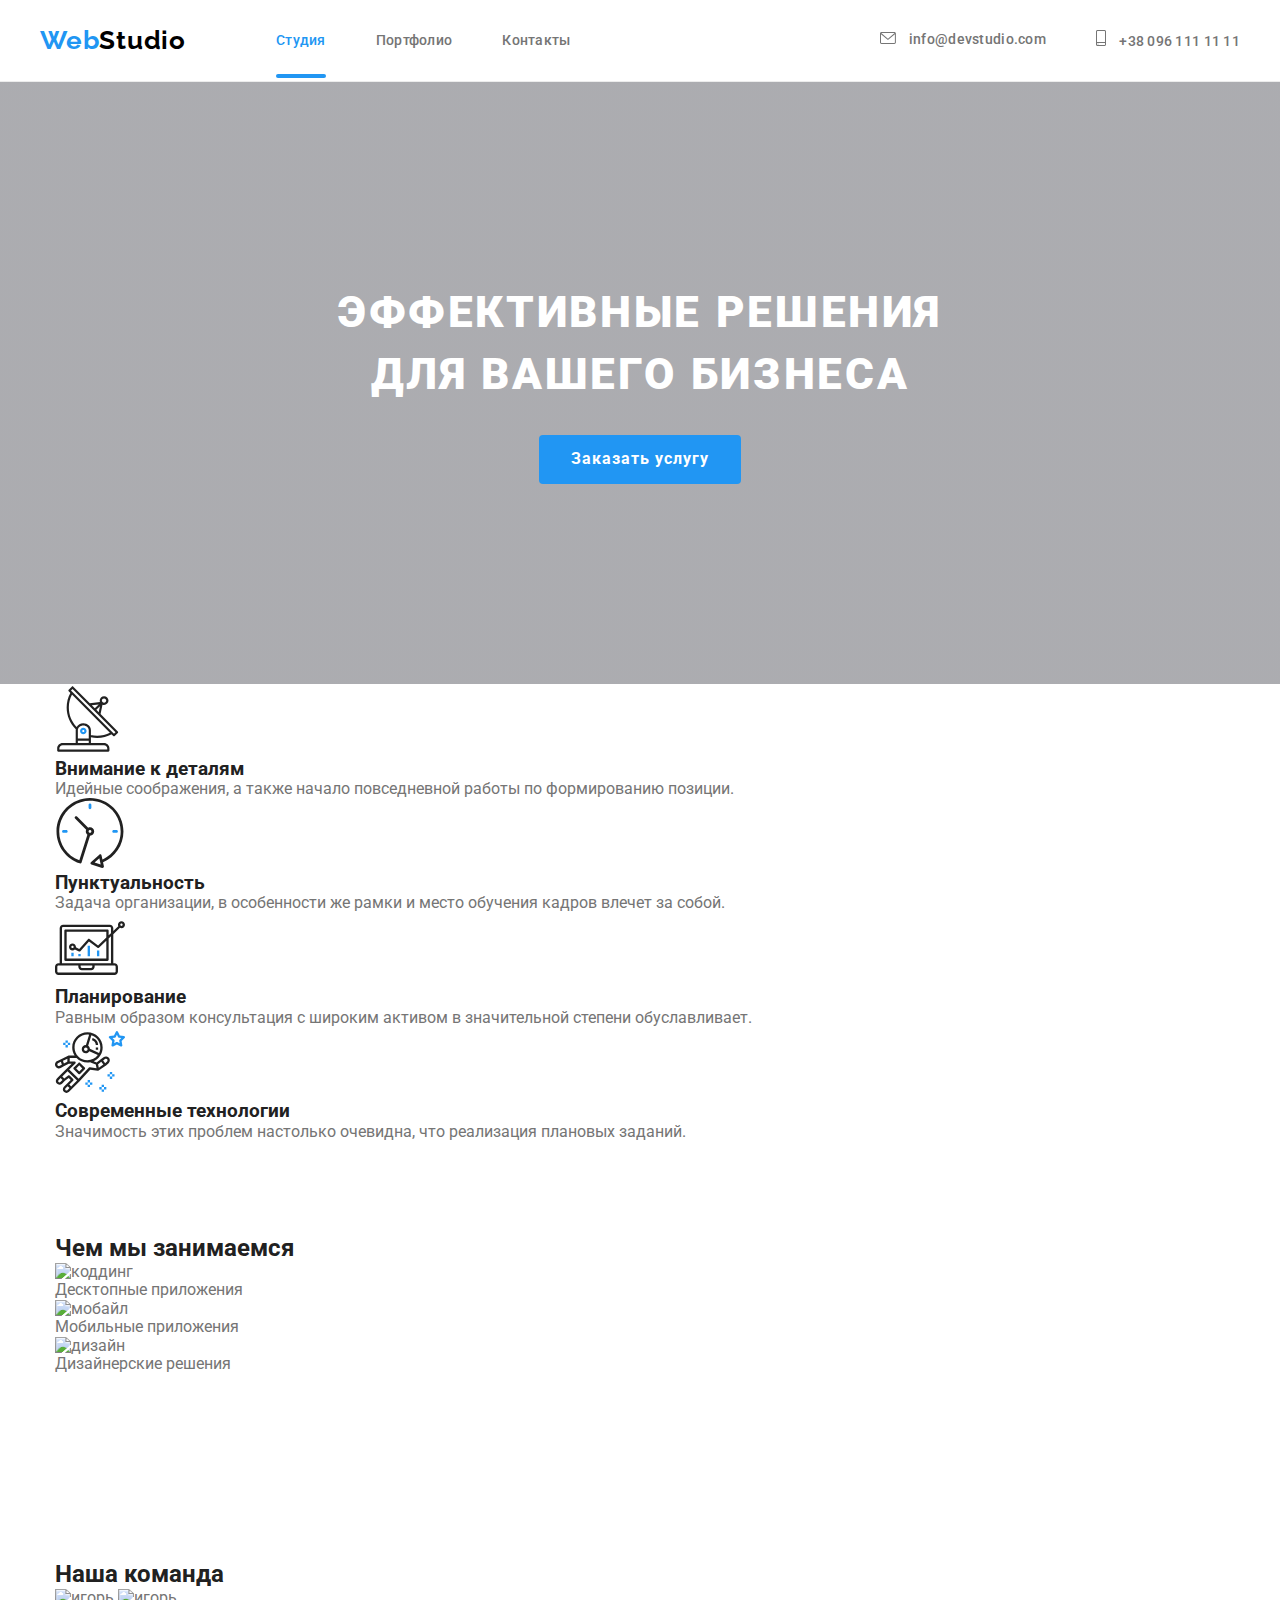
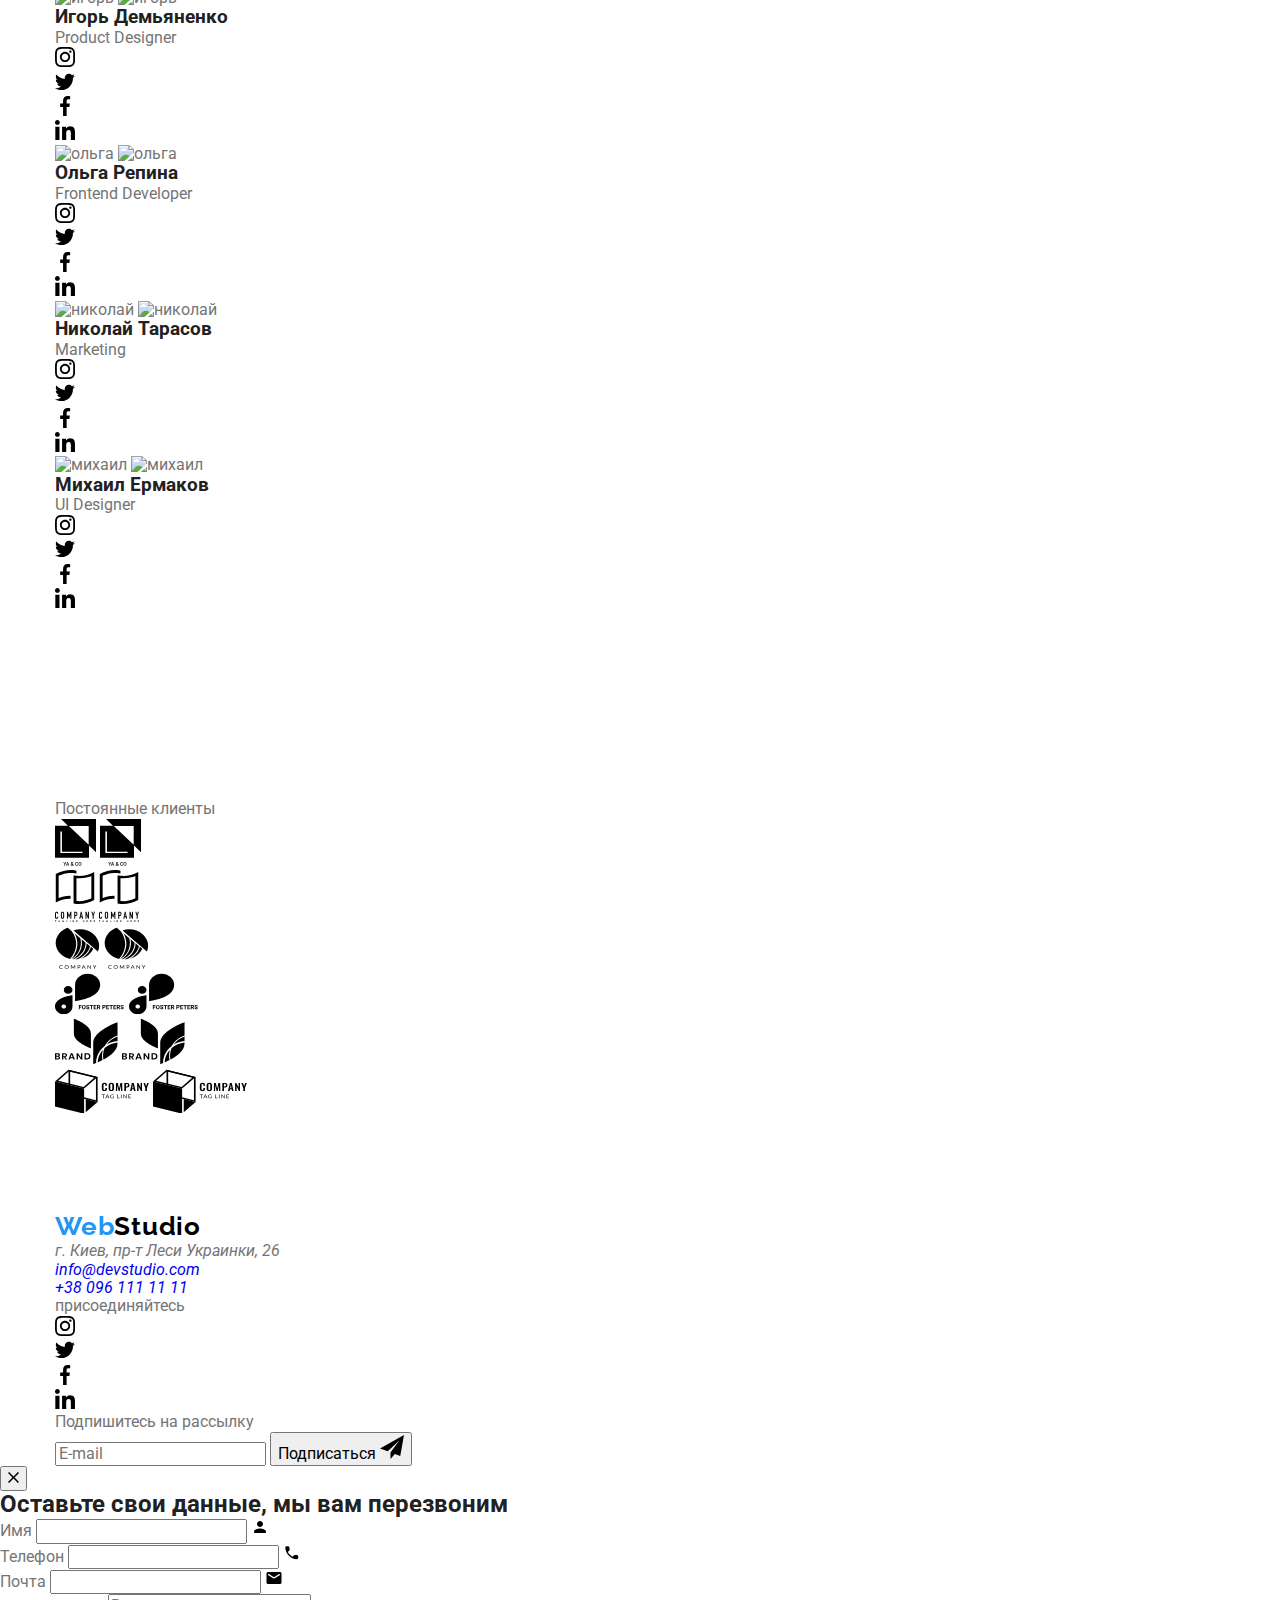
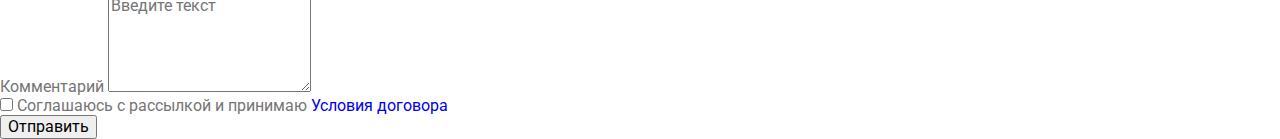
==== commit a437cdf7: "+" ====
--- a/index.html
+++ b/index.html
@@ -44,7 +44,7 @@
         </nav>
         <ul class="navigation__contact-list">
           <li class="navigation__item">
-            <a class="navigation__link navigation__link--contact" href="mailto:info@devstudio.com">
+            <a class="navigation__link" href="mailto:info@devstudio.com">
               <svg class="navigation__icon" width="16px" height="12px" aria-label="Почта">
                 <use href="./images/symbol-defs.svg#icon-mailto"></use>
               </svg>
@@ -52,7 +52,7 @@
             >
           </li>
           <li class="navigation__item">
-            <a class="navigation__link navigation__link--contact" href="tel:+380961111111">
+            <a class="navigation__link" href="tel:+380961111111">
               <svg class="navigation__icon" width="10px" height="16px" aria-label="Телефон">
                 <use href="./images/symbol-defs.svg#icon-tellto"></use>
               </svg>
@@ -64,7 +64,7 @@
     </header>
     <main>
       <!-- Герой -->
-      <section class="hero__section">
+      <section class="hero">
         <h1 class="hero__title">
           Эффективные решения <br />
           для вашего бизнеса
--- a/css/main.css
+++ b/css/main.css
@@ -274,7 +274,7 @@
 h2,
 h3,
 h4 {
-  color: var(--primary-title-color);
+  color: #212121;
 }
 
 h1,
@@ -315,6 +315,25 @@
   padding-top: 94px;
   padding-bottom: 94px;
   /* outline: 2px solid tomato; */
+}
+
+.hero__button {
+  display: inline-block;
+  padding: 10px 0;
+  color: #ffffff;
+  background-color: #2196f3;
+  cursor: pointer;
+  border: none;
+  border-radius: 4px;
+  font-weight: 700;
+  font-size: 16px;
+  line-height: 1.8;
+  letter-spacing: 0.06em;
+  font-family: inherit;
+  -webkit-transition: background-color 250ms cubic-bezier(0.4, 0, 0.2, 1), color 250ms cubic-bezier(0.4, 0, 0.2, 1), -webkit-box-shadow 250ms cubic-bezier(0.4, 0, 0.2, 1);
+  transition: background-color 250ms cubic-bezier(0.4, 0, 0.2, 1), color 250ms cubic-bezier(0.4, 0, 0.2, 1), -webkit-box-shadow 250ms cubic-bezier(0.4, 0, 0.2, 1);
+  transition: background-color 250ms cubic-bezier(0.4, 0, 0.2, 1), color 250ms cubic-bezier(0.4, 0, 0.2, 1), box-shadow 250ms cubic-bezier(0.4, 0, 0.2, 1);
+  transition: background-color 250ms cubic-bezier(0.4, 0, 0.2, 1), color 250ms cubic-bezier(0.4, 0, 0.2, 1), box-shadow 250ms cubic-bezier(0.4, 0, 0.2, 1), -webkit-box-shadow 250ms cubic-bezier(0.4, 0, 0.2, 1);
 }
 
 .--visually-hidden {
@@ -330,4 +349,169 @@
           clip-path: inset(50%);
   margin: -1px;
 }
+
+header {
+  padding-top: 25px;
+  padding-bottom: 25px;
+  border-bottom: 1px solid #ececec;
+}
+
+.navigation {
+  display: -webkit-box;
+  display: -ms-flexbox;
+  display: flex;
+  -webkit-box-align: center;
+      -ms-flex-align: center;
+          align-items: center;
+  padding: 0;
+}
+
+.navigation__menu {
+  display: -webkit-box;
+  display: -ms-flexbox;
+  display: flex;
+  -webkit-box-align: center;
+      -ms-flex-align: center;
+          align-items: center;
+  padding: 0;
+}
+
+.navigation__list {
+  display: -webkit-box;
+  display: -ms-flexbox;
+  display: flex;
+  -webkit-box-align: center;
+      -ms-flex-align: center;
+          align-items: center;
+}
+
+.navigation__item {
+  position: relative;
+}
+
+.navigation__item:not(:last-child) {
+  margin-right: 50px;
+}
+
+.navigation__link {
+  padding: 30px 0;
+  font-weight: 500;
+  font-size: 14px;
+  line-height: 1.1;
+  letter-spacing: 0.02em;
+  color: #757575;
+  -webkit-transition: color 250ms cubic-bezier(0.4, 0, 0.2, 1);
+  transition: color 250ms cubic-bezier(0.4, 0, 0.2, 1);
+}
+
+.navigation__link:hover {
+  color: #2196f3;
+  fill: #2196f3;
+}
+
+.navigation__link:focus {
+  color: #2196f3;
+  fill: #2196f3;
+}
+
+.navigation__icon {
+  fill: currentColor;
+  margin-right: 10px;
+}
+
+.navigation__link--slider::after {
+  content: '';
+  position: absolute;
+  bottom: -28px;
+  left: 0;
+  -webkit-transform: scaleX(0);
+          transform: scaleX(0);
+  -webkit-transition: -webkit-transform 250ms cubic-bezier(0.4, 0, 0.2, 1);
+  transition: -webkit-transform 250ms cubic-bezier(0.4, 0, 0.2, 1);
+  transition: transform 250ms cubic-bezier(0.4, 0, 0.2, 1);
+  transition: transform 250ms cubic-bezier(0.4, 0, 0.2, 1), -webkit-transform 250ms cubic-bezier(0.4, 0, 0.2, 1);
+  width: 100%;
+  height: 4px;
+  background: #2196f3;
+  border-radius: 2px;
+}
+
+.navigation__link--slider:hover::after {
+  -webkit-transform: scaleX(1);
+          transform: scaleX(1);
+}
+
+.navigation__contact-list {
+  display: -webkit-box;
+  display: -ms-flexbox;
+  display: flex;
+  margin-left: auto;
+}
+
+.navigation__link--current-page-status {
+  color: #2196f3;
+}
+
+.navigation__link--current-page-status::after {
+  position: absolute;
+  bottom: -28px;
+  left: 0;
+  width: 100%;
+  height: 4px;
+  -webkit-transform: scalex(1);
+          transform: scalex(1);
+  background: #2196f3;
+  border-radius: 2px;
+}
+
+.logo {
+  margin-right: 90px;
+  color: #000000;
+  font-family: 'Raleway', sans-serif;
+  font-weight: 700;
+  font-size: 26px;
+  line-height: 1.2;
+  letter-spacing: 0.03em;
+}
+
+.logo--pre-color {
+  color: #2196f3;
+}
+
+.hero {
+  padding-top: 200px;
+  padding-bottom: 200px;
+  max-width: 1920px;
+  margin: 0 auto;
+  text-align: center;
+  background-image: -webkit-gradient(linear, left top, right top, from(rgba(47, 48, 58, 0.4)), to(rgba(47, 48, 58, 0.4))), url(../images/hero.jpg);
+  background-image: linear-gradient(to right, rgba(47, 48, 58, 0.4), rgba(47, 48, 58, 0.4)), url(../images/hero.jpg);
+  content: '';
+  background-size: cover;
+}
+
+.hero__title {
+  margin-bottom: 30px;
+  color: #ffffff;
+  font-weight: 900;
+  font-size: 44px;
+  line-height: 1.4;
+  letter-spacing: 0.06em;
+  text-transform: uppercase;
+}
+
+.hero__button {
+  padding-left: 32px;
+  padding-right: 32px;
+}
+
+.hero__button:hover {
+  color: #2196f3;
+  background-color: #ffffff;
+}
+
+.hero__button:focus {
+  color: #2196f3;
+  background-color: #ffffff;
+}
 /*# sourceMappingURL=main.css.map */--- a/css/styles.css
+++ b/css/styles.css
@@ -61,7 +61,7 @@
 } */
 
 /* !!!!!!!!!!!!!!! Задал ширину контейнера (дивов) + выровнял по середине margin-left + отсутпы 15пикс !!!!!!!!!!!!!!*/
-.container {
+/* .container {
   width: 1200px;
   padding-left: 15px;
   padding-right: 15px;
@@ -70,20 +70,18 @@
 }
 
 /* !!!!!!!!!!!!!!! Задал внутрении отступы (падинги) в секциях + рамку для проверки внешних отступов (маргинов) !!!!!!!!!!!!!!*/
-.section {
+/* .section {
   padding-top: 94px;
   padding-bottom: 94px;
-  /* outline: 2px solid tomato; */
-}
-
-
-header {
+} */
+
+/* header {
   padding-top: 25px;
   padding-bottom: 25px;
   border-bottom: 1px solid #ececec;
-}
-
-.--button {
+} */
+
+/* .--button УШЕЛ В ПЛЕЙСХОЛДЕР {
   display: inline-block;
   padding: 10px 0;
 
@@ -100,9 +98,9 @@
   font-family: inherit;
   transition: background-color 250ms cubic-bezier(0.4, 0, 0.2, 1),
     color 250ms cubic-bezier(0.4, 0, 0.2, 1), box-shadow 250ms cubic-bezier(0.4, 0, 0.2, 1);
-}
-
-/* < !-- Шапка сайта начало--> */
+} */
+
+/* < !-- Шапка сайта начало-->
 
 .navigation {
   display: flex;
@@ -210,7 +208,7 @@
   transform: scalex(1);
   background: #2196f3;
   border-radius: 2px;
-}
+} */
 /* ----------------------------------------------------- 1 -------------------------------------------------- */
 
 /* < !-- Герой начало --> */
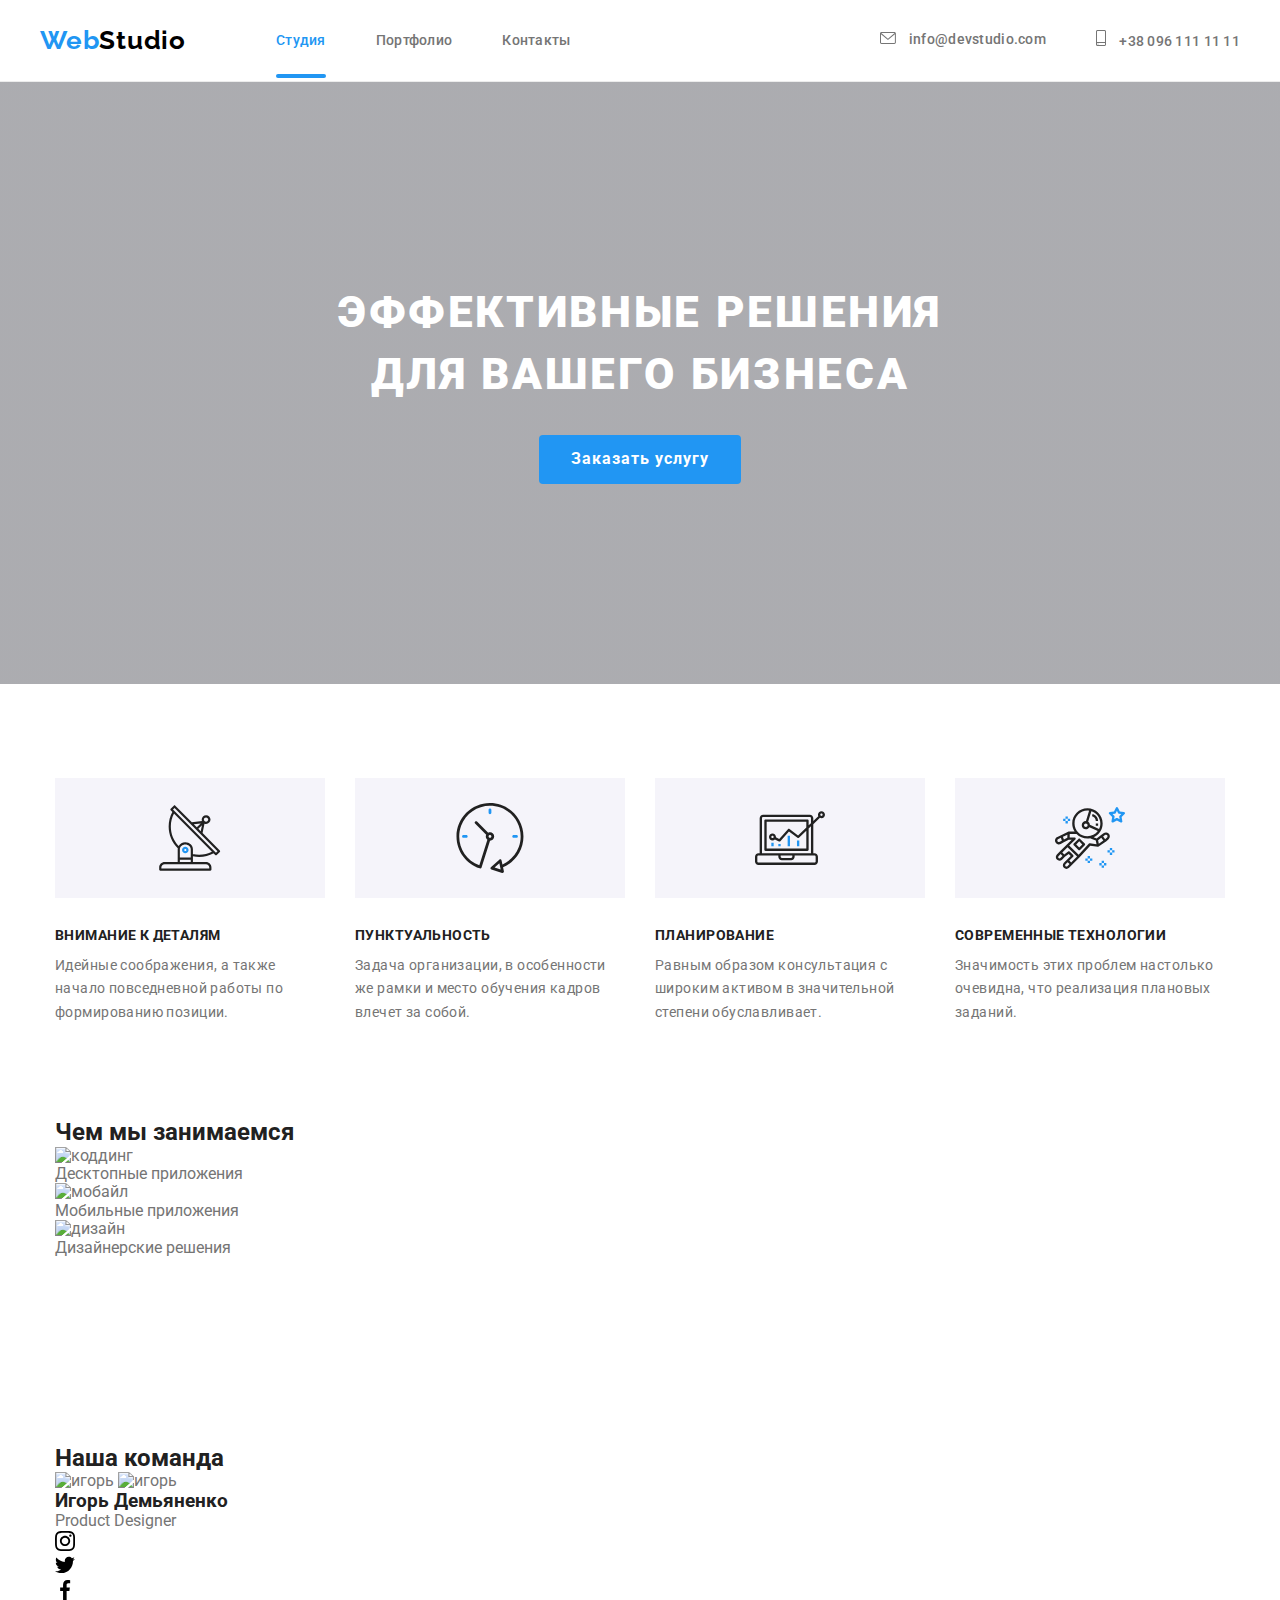
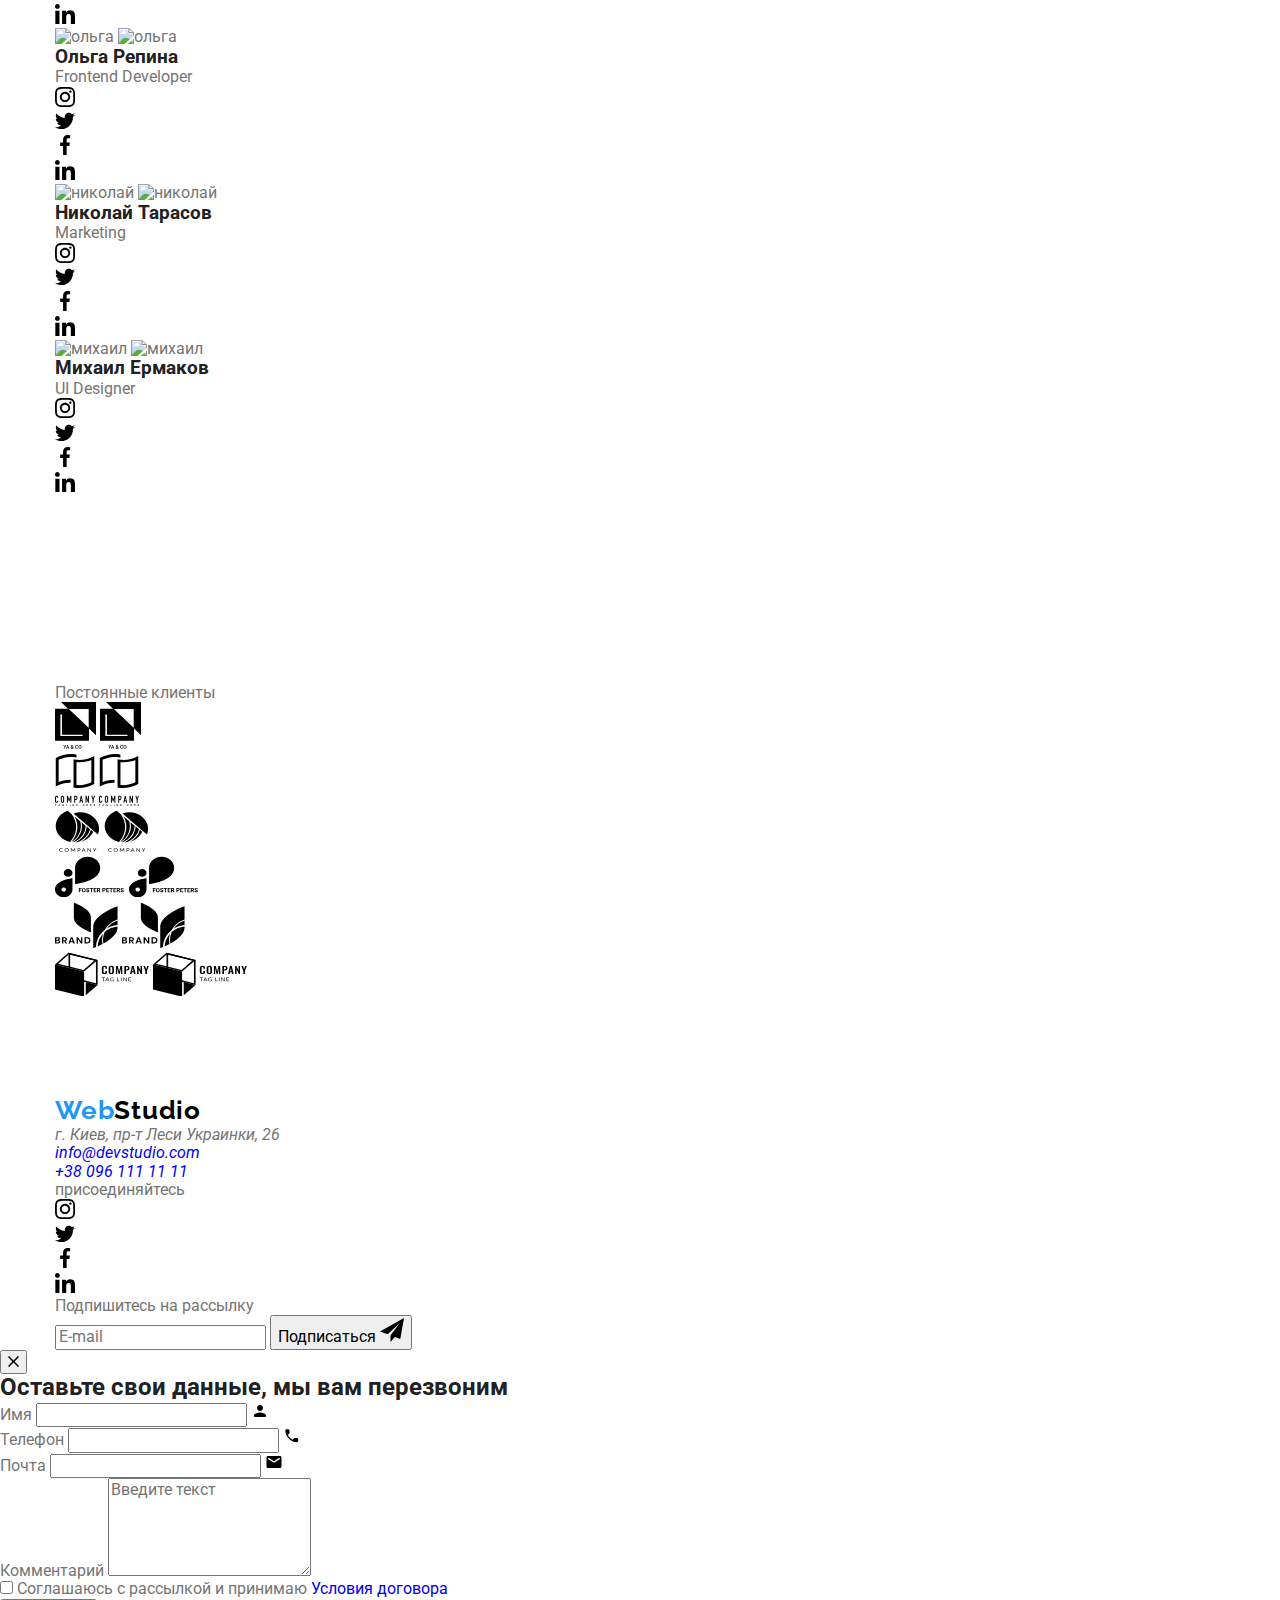
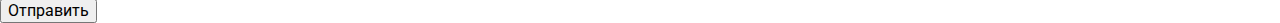
==== commit aeb75438: "+" ====
--- a/index.html
+++ b/index.html
@@ -69,11 +69,11 @@
           Эффективные решения <br />
           для вашего бизнеса
         </h1>
-        <button class="hero__button --button" data-modal-open>Заказать услугу</button>
+        <button class="hero__button" data-modal-open>Заказать услугу</button>
       </section>
       <!--Род деятельности-->
-      <section class="features__section">
-        <div class="container">
+      <section class="">
+        <div class="features container">
           <h2 class="--visually-hidden">Наши особенности</h2>
           <ul class="features__list">
             <li class="features__item">
--- a/css/main.css
+++ b/css/main.css
@@ -514,4 +514,53 @@
   color: #2196f3;
   background-color: #ffffff;
 }
+
+.features {
+  padding-top: 94px;
+}
+
+.features__list {
+  display: -webkit-box;
+  display: -ms-flexbox;
+  display: flex;
+}
+
+.features__wrapper {
+  background-color: #f5f4fa;
+  display: -webkit-box;
+  display: -ms-flexbox;
+  display: flex;
+  height: 120px;
+  -webkit-box-pack: center;
+      -ms-flex-pack: center;
+          justify-content: center;
+  -webkit-box-align: center;
+      -ms-flex-align: center;
+          align-items: center;
+  margin-bottom: 30px;
+}
+
+.features__item {
+  width: 270px;
+}
+
+.features__item:not(:last-child) {
+  margin-right: 30px;
+}
+
+.features__title {
+  margin-bottom: 10px;
+  font-weight: 700;
+  font-size: 14px;
+  line-height: 1.1;
+  letter-spacing: 0.03em;
+  text-transform: uppercase;
+  margin-bottom: 10px;
+}
+
+.features__description {
+  font-size: 14px;
+  line-height: 1.7;
+  letter-spacing: 0.03em;
+}
 /*# sourceMappingURL=main.css.map */--- a/css/styles.css
+++ b/css/styles.css
@@ -213,7 +213,7 @@
 
 /* < !-- Герой начало --> */
 
-.hero__section {
+/* .hero__section {
   padding-top: 200px;
   padding-bottom: 200px;
   max-width: 1920px;
@@ -248,11 +248,11 @@
   color: var(--primary-accent-color);
   box-shadow: 0px 3px 1px rgba(0, 0, 0, 0.1), 0px 1px 2px rgba(0, 0, 0, 0.08),
     0px 2px 2px rgba(0, 0, 0, 0.12);
-}
+} */
 
 /* < !--Род деятельности--> */
 
-.features__section {
+/* .features__section {
   padding-top: 94px;
 }
 
@@ -343,7 +343,7 @@
   letter-spacing: 0.03em;
 
   margin-bottom: 50px;
-}
+} */
 
 /* < !--Наша команда--> */
 
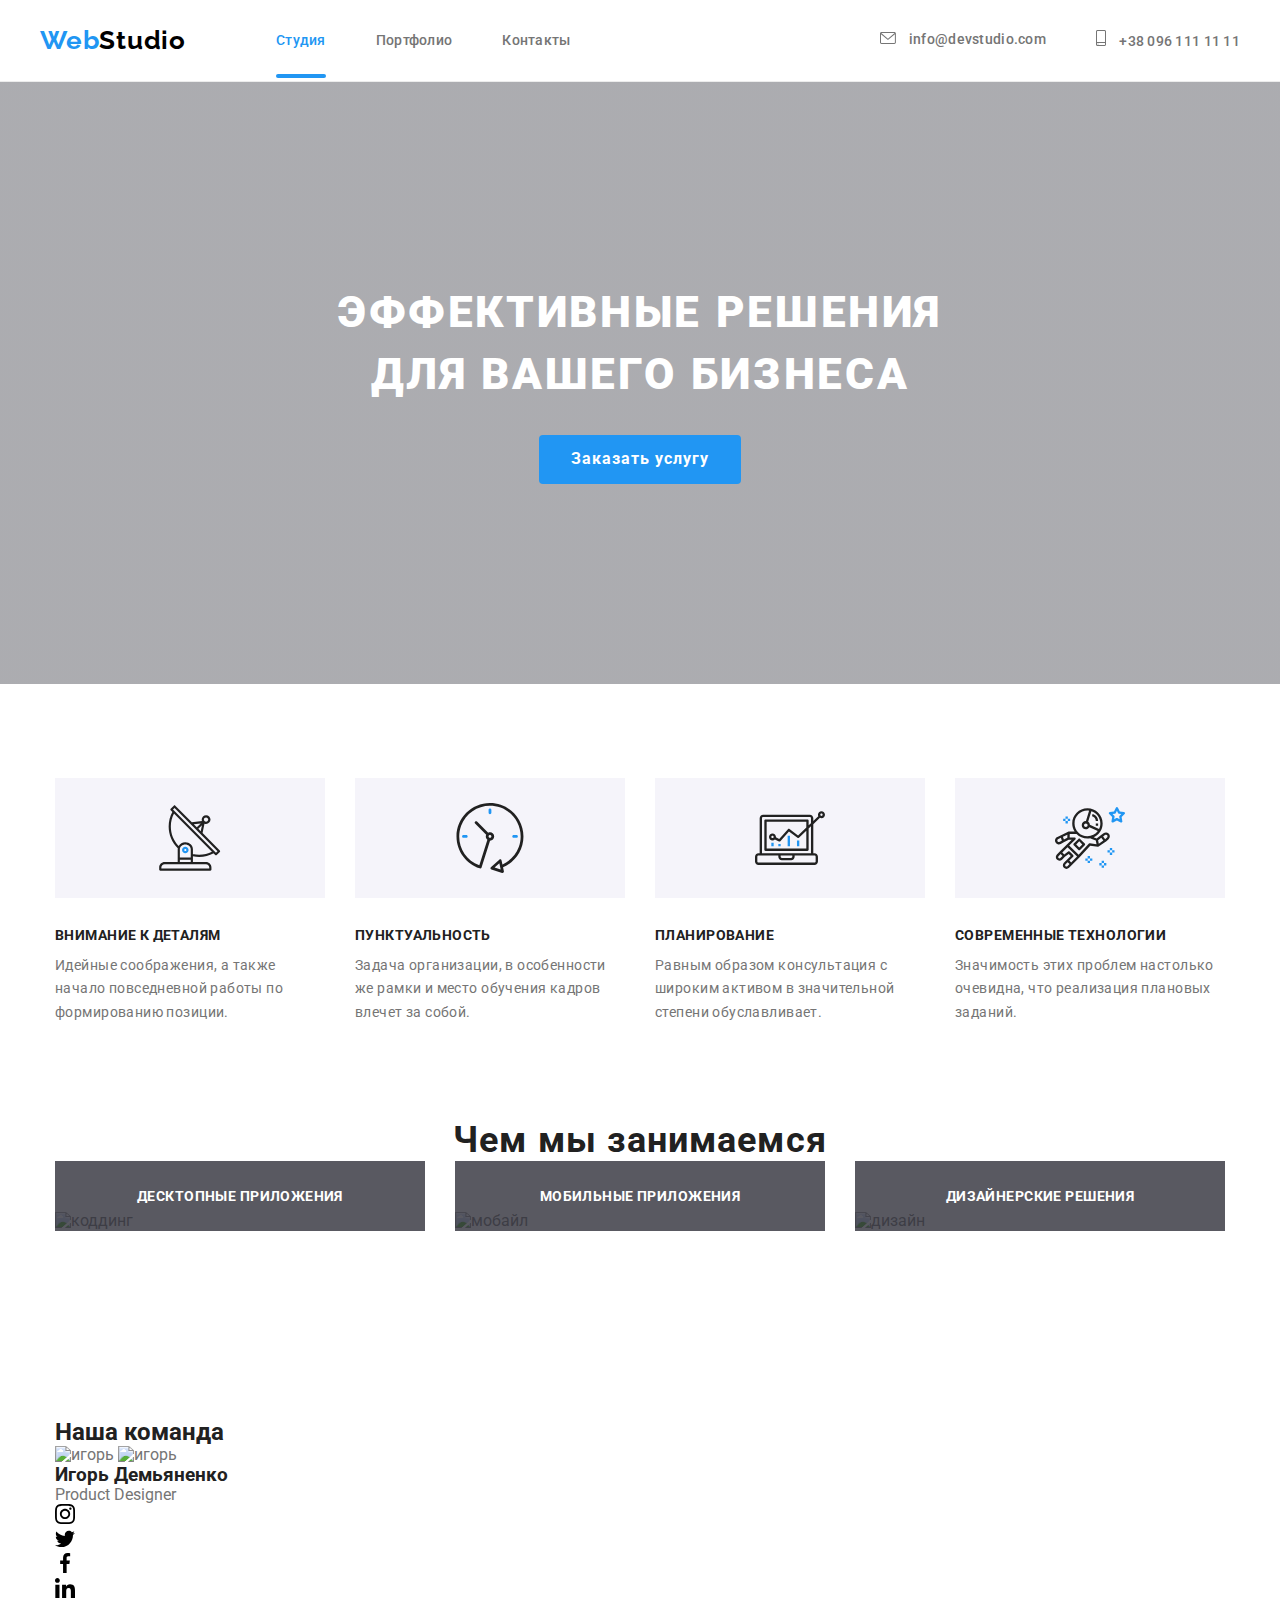
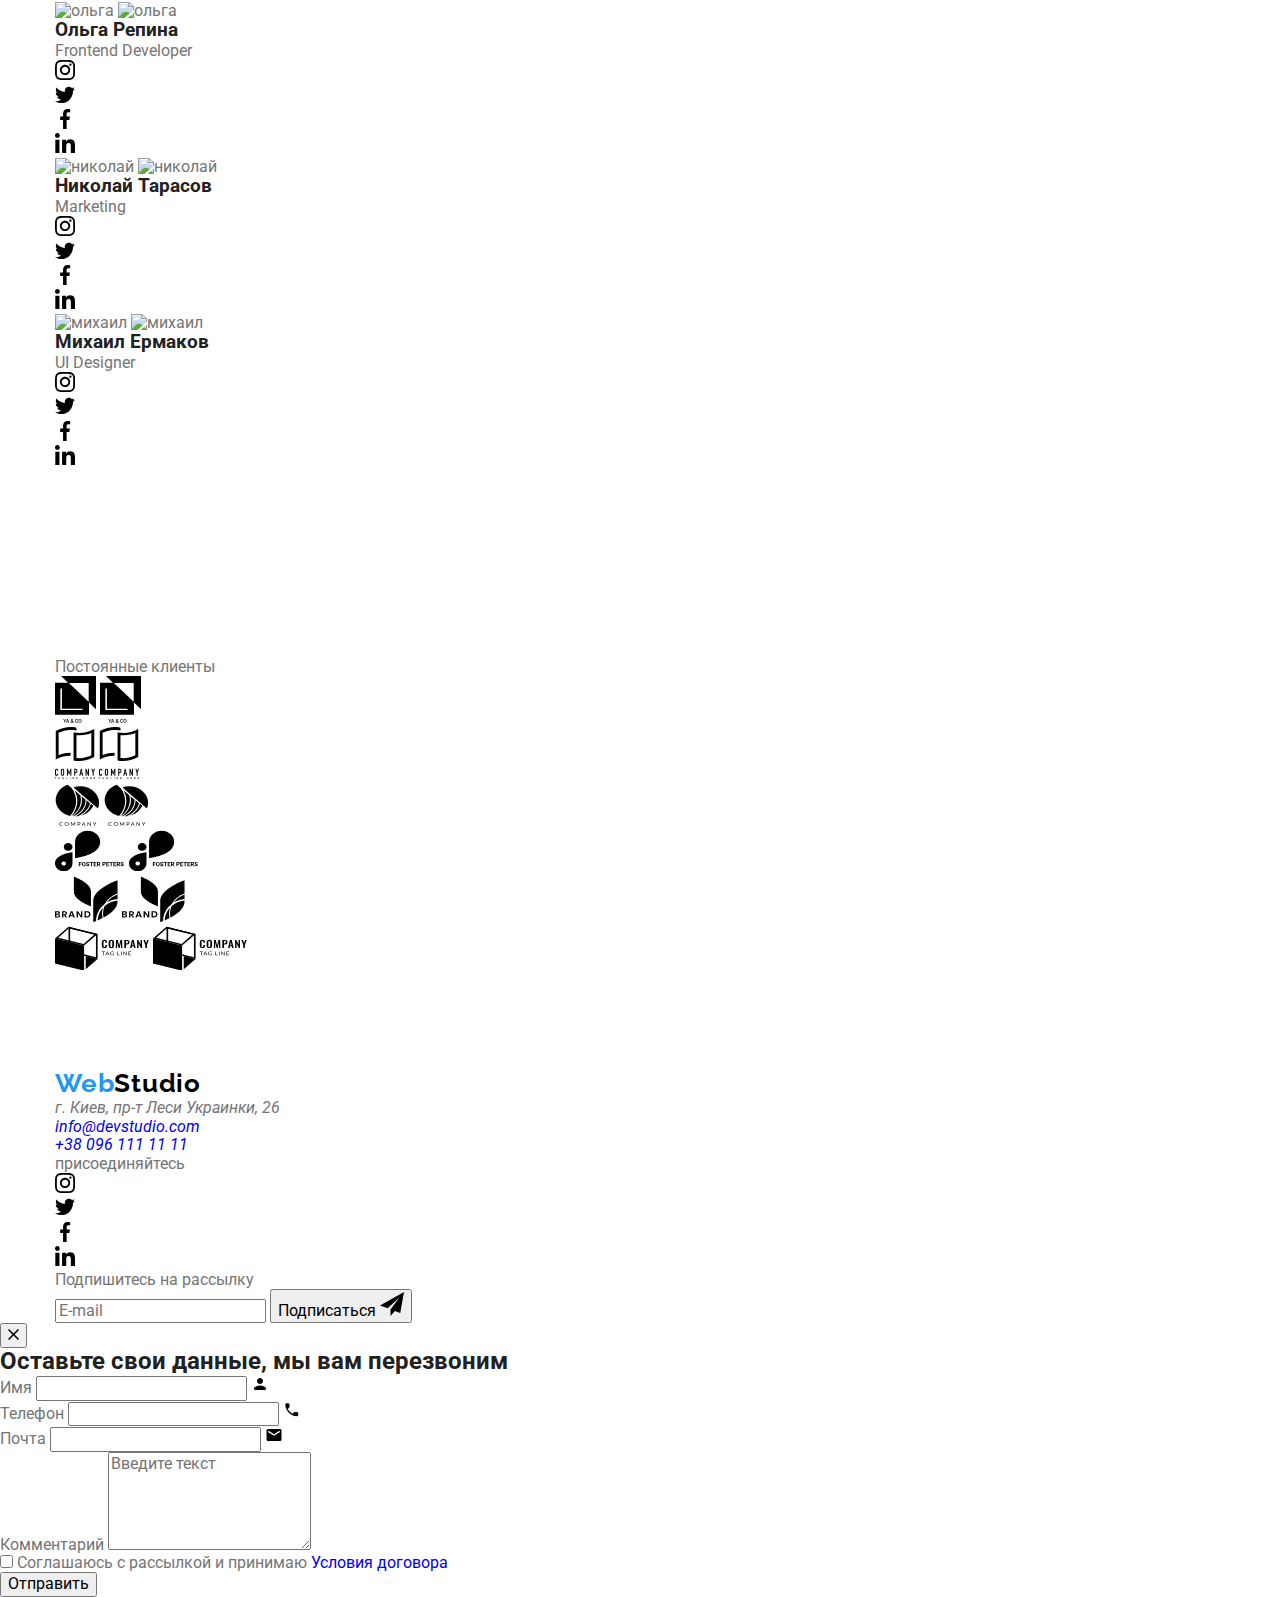
==== commit 93c54b71: "+" ====
--- a/index.html
+++ b/index.html
@@ -133,8 +133,8 @@
           </ul>
         </div>
       </section>
-      <section class="section">
-        <div class="characteristic container">
+      <section class="characteristic section">
+        <div class="characteristic__wrapper container">
           <h2 class="characteristic__title">Чем мы занимаемся</h2>
           <ul class="characteristic__list">
             <li class="characteristic__item">
--- a/css/main.css
+++ b/css/main.css
@@ -563,4 +563,66 @@
   line-height: 1.7;
   letter-spacing: 0.03em;
 }
+
+.characteristic {
+  display: -webkit-box;
+  display: -ms-flexbox;
+  display: flex;
+}
+
+.characteristic__title {
+  font-weight: 700;
+  font-size: 36px;
+  line-height: 1.2;
+  text-align: center;
+  letter-spacing: 0.03em;
+  margin-bottom: 50px;
+}
+
+.characteristic__list {
+  display: -webkit-box;
+  display: -ms-flexbox;
+  display: flex;
+}
+
+.characteristic__item {
+  position: relative;
+}
+
+.characteristic__item:not(:last-child) {
+  margin-right: 30px;
+}
+
+.characteristic__img {
+  display: block;
+}
+
+.characteristic__text {
+  position: absolute;
+  display: -webkit-box;
+  display: -ms-flexbox;
+  display: flex;
+  -webkit-box-pack: center;
+      -ms-flex-pack: center;
+          justify-content: center;
+  -webkit-box-align: center;
+      -ms-flex-align: center;
+          align-items: center;
+  bottom: 0;
+  right: 0;
+  width: 100%;
+  height: 70px;
+  padding-top: 24px;
+  padding-bottom: 24px;
+  font-family: 'Roboto', sans-serif;
+  font-style: normal;
+  font-weight: 700;
+  font-size: 14px;
+  line-height: calc(16 / 14);
+  text-align: center;
+  letter-spacing: 0.03em;
+  text-transform: uppercase;
+  color: #ffffff;
+  background: rgba(47, 48, 58, 0.8);
+}
 /*# sourceMappingURL=main.css.map */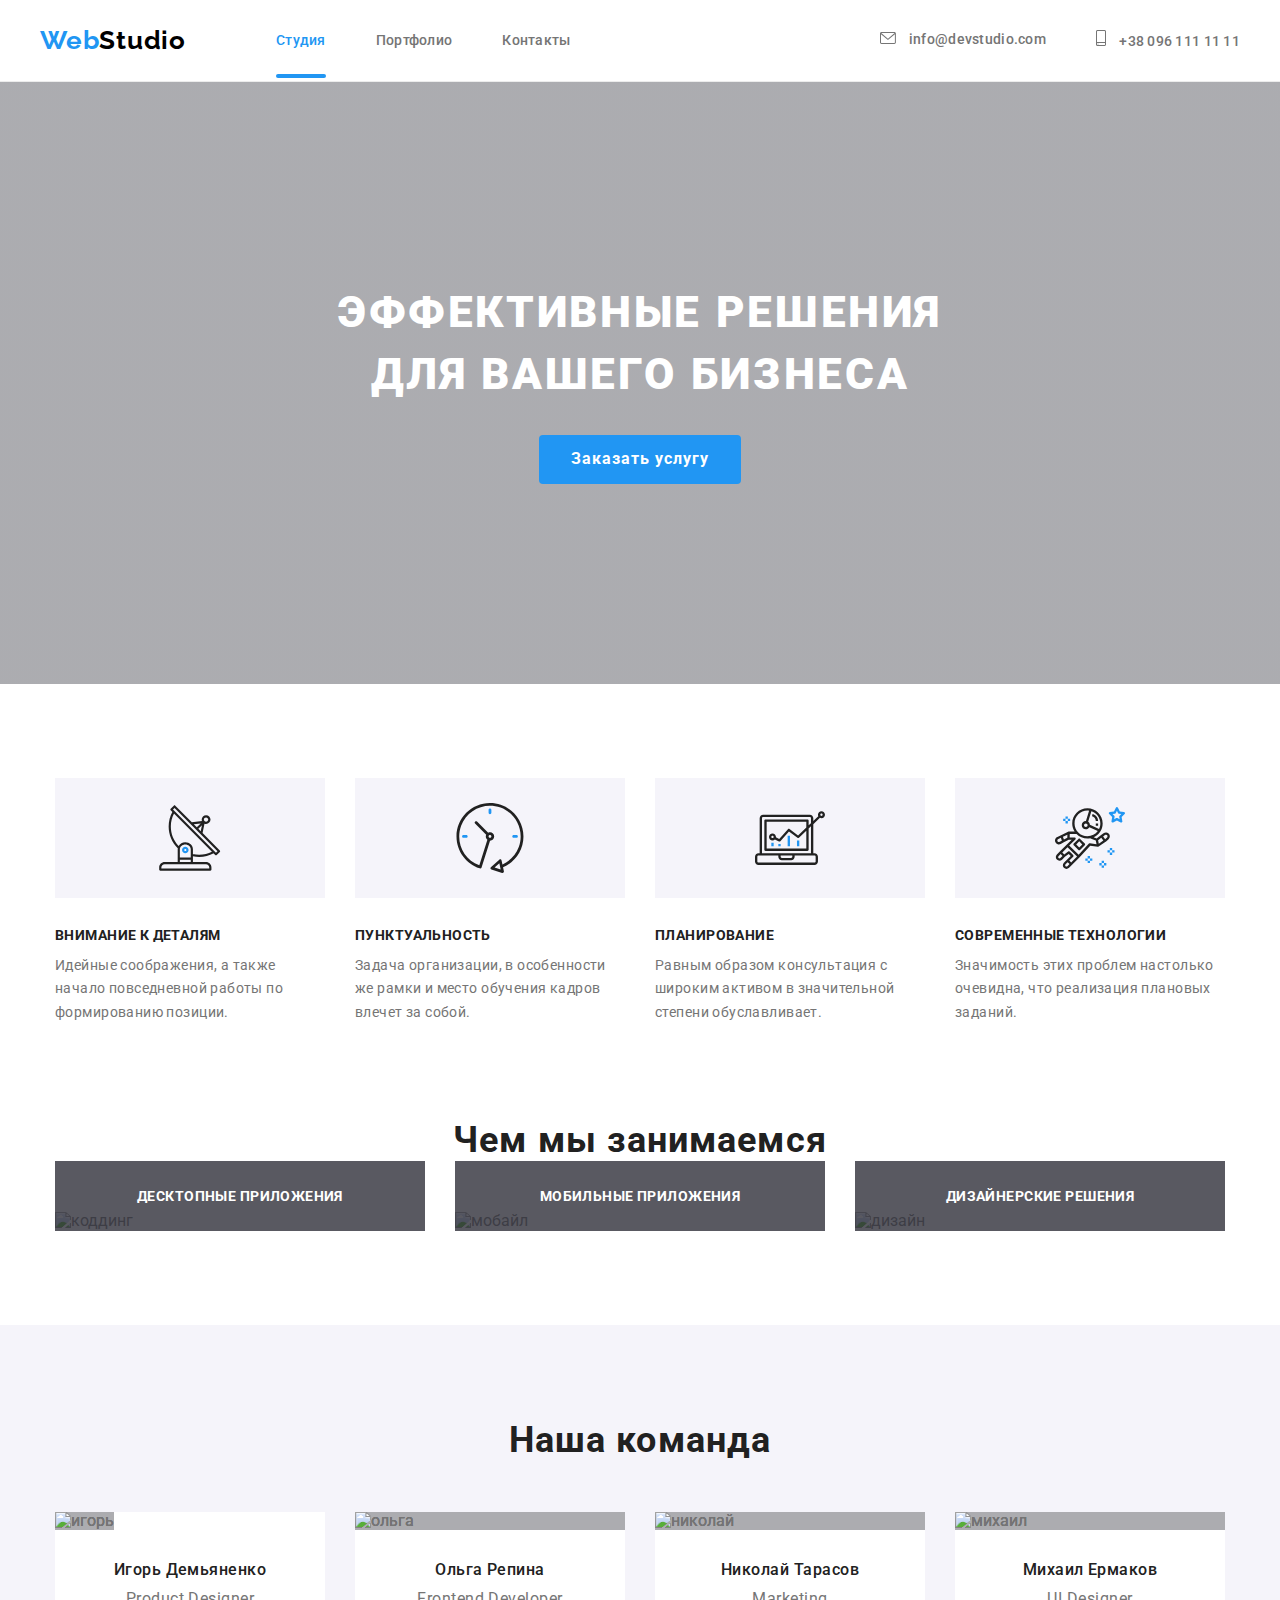
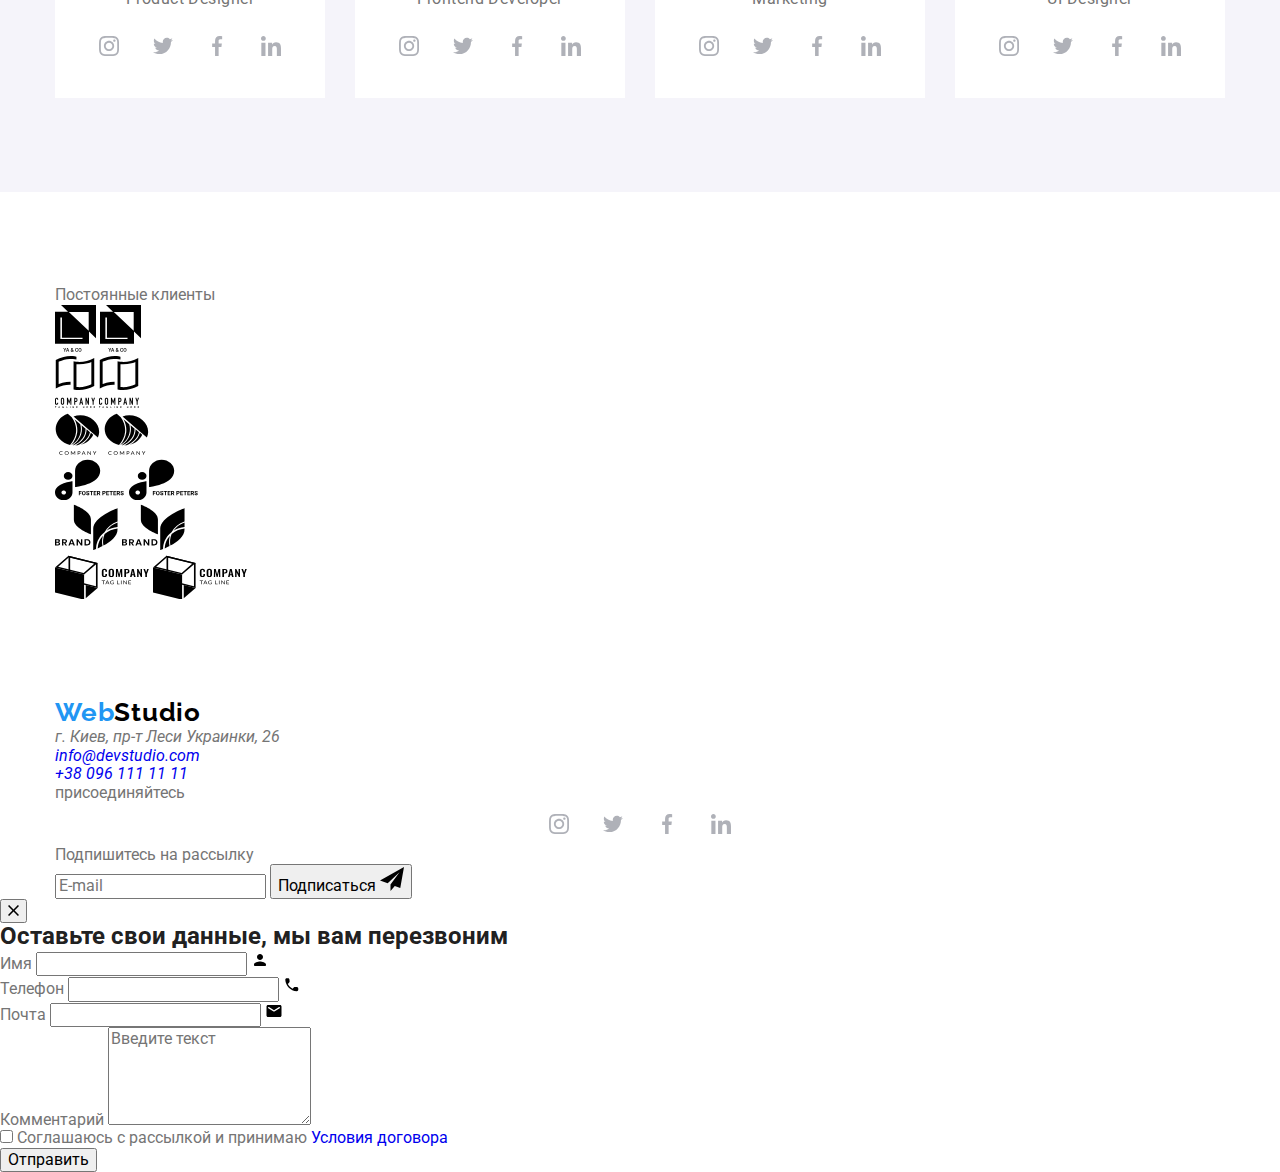
==== commit 3957d41b: "+" ====
--- a/index.html
+++ b/index.html
@@ -153,19 +153,19 @@
         </div>
       </section>
       <!--Наша команда-->
-      <section class="section team__section">
+      <section class="team section">
         <div class="container">
           <h2 class="team__title">Наша команда</h2>
           <ul class="team__member-list">
             <li class="team__member-item">
-              <div class="team__wrapper-img">
-                <img class="team__prepend-img" src="./images/igor.jpg" alt="игорь" />
-                <img class="team__appent-img" src="./images/igor.jpg" alt="игорь" />
-              </div>
-              <div class="team__dscr-wrapper">
-                <h3 class="team__name">Игорь Демьяненко</h3>
-                <p class="team__position" lang="en">Product Designer</p>
-                <ul class="social__list">
+              <div class="avatar">
+                <img class="avatar__img" src="./images/igor.jpg" alt="игорь" />
+                <img class="avatar__img--base" src="./images/igor.jpg" alt="игорь" />
+              </div>
+              <div class="dscr">
+                <h3 class="dscr__name">Игорь Демьяненко</h3>
+                <p class="dscr__text" lang="en">Product Designer</p>
+                <ul class="social">
                   <li class="social__item">
                     <a
                       class="social__link"
@@ -218,14 +218,14 @@
               </div>
             </li>
             <li class="team__member-item">
-              <div class="team__wrapper-img">
-                <img class="team__prepend-img" src="./images/olga.jpg" alt="ольга" width="270" />
-                <img class="team__appent-img" src="./images/olga.jpg" alt="ольга" width="270" />
-              </div>
-              <div class="team__dscr-wrapper">
-                <h3 class="team__name">Ольга Репина</h3>
-                <p class="team__position" lang="en">Frontend Developer</p>
-                <ul class="social__list">
+              <div class="avatar">
+                <img class="avatar__img" src="./images/olga.jpg" alt="ольга" width="270" />
+                <img class="avatar__img--base" src="./images/olga.jpg" alt="ольга" width="270" />
+              </div>
+              <div class="dscr">
+                <h3 class="dscr__name">Ольга Репина</h3>
+                <p class="dscr__text" lang="en">Frontend Developer</p>
+                <ul class="social">
                   <li class="social__item">
                     <a
                       class="social__link"
@@ -278,19 +278,19 @@
               </div>
             </li>
             <li class="team__member-item">
-              <div class="team__wrapper-img">
+              <div class="avatar">
+                <img class="avatar__img" src="./images/nikola.jpg" alt="николай" width="270" />
                 <img
-                  class="team__prepend-img"
+                  class="avatar__img--base"
                   src="./images/nikola.jpg"
                   alt="николай"
                   width="270"
                 />
-                <img class="team__appent-img" src="./images/nikola.jpg" alt="николай" width="270" />
-              </div>
-              <div class="team__dscr-wrapper">
-                <h3 class="team__name">Николай Тарасов</h3>
-                <p class="team__position" lang="en">Marketing</p>
-                <ul class="social__list">
+              </div>
+              <div class="dscr">
+                <h3 class="dscr__name">Николай Тарасов</h3>
+                <p class="dscr__text" lang="en">Marketing</p>
+                <ul class="social">
                   <li class="social__item">
                     <a
                       class="social__link"
@@ -343,14 +343,14 @@
               </div>
             </li>
             <li class="team__member-item">
-              <div class="team__wrapper-img">
-                <img class="team__prepend-img" src="./images/mihail.jpg" alt="михаил" width="270" />
-                <img class="team__appent-img" src="./images/mihail.jpg" alt="михаил" width="270" />
-              </div>
-              <div class="team__dscr-wrapper">
-                <h3 class="team__name">Михаил Ермаков</h3>
-                <p class="team__position" lang="en">UI Designer</p>
-                <ul class="social__list">
+              <div class="avatar">
+                <img class="avatar__img" src="./images/mihail.jpg" alt="михаил" width="270" />
+                <img class="avatar__img--base" src="./images/mihail.jpg" alt="михаил" width="270" />
+              </div>
+              <div class="dscr">
+                <h3 class="dscr__name">Михаил Ермаков</h3>
+                <p class="dscr__text" lang="en">UI Designer</p>
+                <ul class="social">
                   <li class="social__item">
                     <a
                       class="social__link"
@@ -526,7 +526,7 @@
         </div>
         <div class="footer__social-wrapper">
           <p class="footer__social-title footer-social-title">присоединяйтесь</p>
-          <ul class="social__list">
+          <ul class="social">
             <li class="social__item">
               <a
                 class="social__link social__link--footer-modificator"
--- a/css/main.css
+++ b/css/main.css
@@ -625,4 +625,162 @@
   color: #ffffff;
   background: rgba(47, 48, 58, 0.8);
 }
+
+.team {
+  background-color: #f5f4fa;
+  max-width: 1920px;
+  margin: 0 auto;
+}
+
+.team__title {
+  margin-bottom: 50px;
+  font-weight: 700;
+  font-size: 36px;
+  line-height: 1.2;
+  text-align: center;
+  letter-spacing: 0.03em;
+}
+
+.team__member-list {
+  display: -webkit-box;
+  display: -ms-flexbox;
+  display: flex;
+}
+
+.team__member-item {
+  width: 270px;
+  cursor: pointer;
+  background-color: #ffffff;
+  -webkit-box-shadow: 0px 1px 1px rgba(0, 0, 0, 0), 0px 4px 4px rgba(0, 0, 0, 0), 1px 4px 6px rgba(0, 0, 0, 0);
+          box-shadow: 0px 1px 1px rgba(0, 0, 0, 0), 0px 4px 4px rgba(0, 0, 0, 0), 1px 4px 6px rgba(0, 0, 0, 0);
+  -webkit-transition: -webkit-box-shadow 250ms cubic-bezier(0.4, 0, 0.2, 1);
+  transition: -webkit-box-shadow 250ms cubic-bezier(0.4, 0, 0.2, 1);
+  transition: box-shadow 250ms cubic-bezier(0.4, 0, 0.2, 1);
+  transition: box-shadow 250ms cubic-bezier(0.4, 0, 0.2, 1), -webkit-box-shadow 250ms cubic-bezier(0.4, 0, 0.2, 1);
+}
+
+.team__member-item:hover {
+  -webkit-box-shadow: 0px 1px 3px rgba(0, 0, 0, 0.12), 0px 1px 1px rgba(0, 0, 0, 0.14), 0px 2px 1px rgba(0, 0, 0, 0.2);
+          box-shadow: 0px 1px 3px rgba(0, 0, 0, 0.12), 0px 1px 1px rgba(0, 0, 0, 0.14), 0px 2px 1px rgba(0, 0, 0, 0.2);
+  min-width: none;
+}
+
+.team__member-item:focus {
+  -webkit-box-shadow: 0px 1px 3px rgba(0, 0, 0, 0.12), 0px 1px 1px rgba(0, 0, 0, 0.14), 0px 2px 1px rgba(0, 0, 0, 0.2);
+          box-shadow: 0px 1px 3px rgba(0, 0, 0, 0.12), 0px 1px 1px rgba(0, 0, 0, 0.14), 0px 2px 1px rgba(0, 0, 0, 0.2);
+  min-width: none;
+}
+
+.team__member-item:not(:last-child) {
+  margin-right: 30px;
+}
+
+.team__member-item:hover .avatar__img--base,
+.team__member-item:hover .avatar::after {
+  position: absolute;
+  top: 0;
+  left: 0;
+  -webkit-transform: scale(1.2) rotate(11deg);
+          transform: scale(1.2) rotate(11deg);
+  display: block;
+  opacity: 1;
+}
+
+.avatar {
+  position: relative;
+  overflow: hidden;
+}
+
+.avatar__img {
+  display: block;
+}
+
+.avatar__img--base {
+  position: absolute;
+  top: 0;
+  left: 0;
+  -webkit-transform: scale(1) rotate(0deg);
+          transform: scale(1) rotate(0deg);
+  display: block;
+  background-color: rgba(47, 48, 58, 0.4);
+  -webkit-transition: -webkit-transform 250ms cubic-bezier(0.4, 0, 0.2, 1);
+  transition: -webkit-transform 250ms cubic-bezier(0.4, 0, 0.2, 1);
+  transition: transform 250ms cubic-bezier(0.4, 0, 0.2, 1);
+  transition: transform 250ms cubic-bezier(0.4, 0, 0.2, 1), -webkit-transform 250ms cubic-bezier(0.4, 0, 0.2, 1);
+}
+
+.avatar::after {
+  position: absolute;
+  content: '';
+  top: 0;
+  left: 0;
+  width: 100%;
+  height: 100%;
+  background-color: rgba(47, 48, 58, 0.2);
+  opacity: 0;
+  -webkit-transition: opacity 250ms cubic-bezier(0.4, 0, 0.2, 1);
+  transition: opacity 250ms cubic-bezier(0.4, 0, 0.2, 1);
+}
+
+.dscr {
+  padding-bottom: 30px;
+  padding-top: 30px;
+}
+
+.dscr__name {
+  margin-bottom: 10px;
+  font-weight: 500;
+  font-size: 16px;
+  line-height: 1.2;
+  letter-spacing: 0.03em;
+  text-align: center;
+}
+
+.dscr__text {
+  margin-bottom: 16px;
+  line-height: 1.2;
+  letter-spacing: 0.03em;
+  text-align: center;
+}
+
+.social {
+  display: -webkit-box;
+  display: -ms-flexbox;
+  display: flex;
+  -webkit-box-pack: center;
+      -ms-flex-pack: center;
+          justify-content: center;
+  -webkit-box-align: center;
+      -ms-flex-align: center;
+          align-items: center;
+}
+
+.social__item:not(:last-child) {
+  margin-right: 10px;
+}
+
+.social__link {
+  display: -webkit-box;
+  display: -ms-flexbox;
+  display: flex;
+  -webkit-box-pack: center;
+      -ms-flex-pack: center;
+          justify-content: center;
+  -webkit-box-align: center;
+      -ms-flex-align: center;
+          align-items: center;
+  background-color: #ffffff;
+  width: 44px;
+  height: 44px;
+  border-radius: 50%;
+  fill: #afb1b8;
+  padding: 0;
+  -webkit-transition: background-color 250ms cubic-bezier(0.4, 0, 0.2, 1), fill 250ms cubic-bezier(0.4, 0, 0.2, 1);
+  transition: background-color 250ms cubic-bezier(0.4, 0, 0.2, 1), fill 250ms cubic-bezier(0.4, 0, 0.2, 1);
+}
+
+.social__link:hover {
+  fill: #ffffff;
+  background-color: #2196f3;
+}
 /*# sourceMappingURL=main.css.map */--- a/css/styles.css
+++ b/css/styles.css
@@ -347,7 +347,7 @@
 
 /* < !--Наша команда--> */
 
-.team__section {
+/* .team__section {
   background-color: #f5f4fa;
   max-width: 1920px;
   margin: 0 auto;
@@ -481,7 +481,7 @@
 
 .social__link:not(:last-child) {
   margin-right: 10px;
-}
+} */
 
 /* Постоянные клиенты */
 
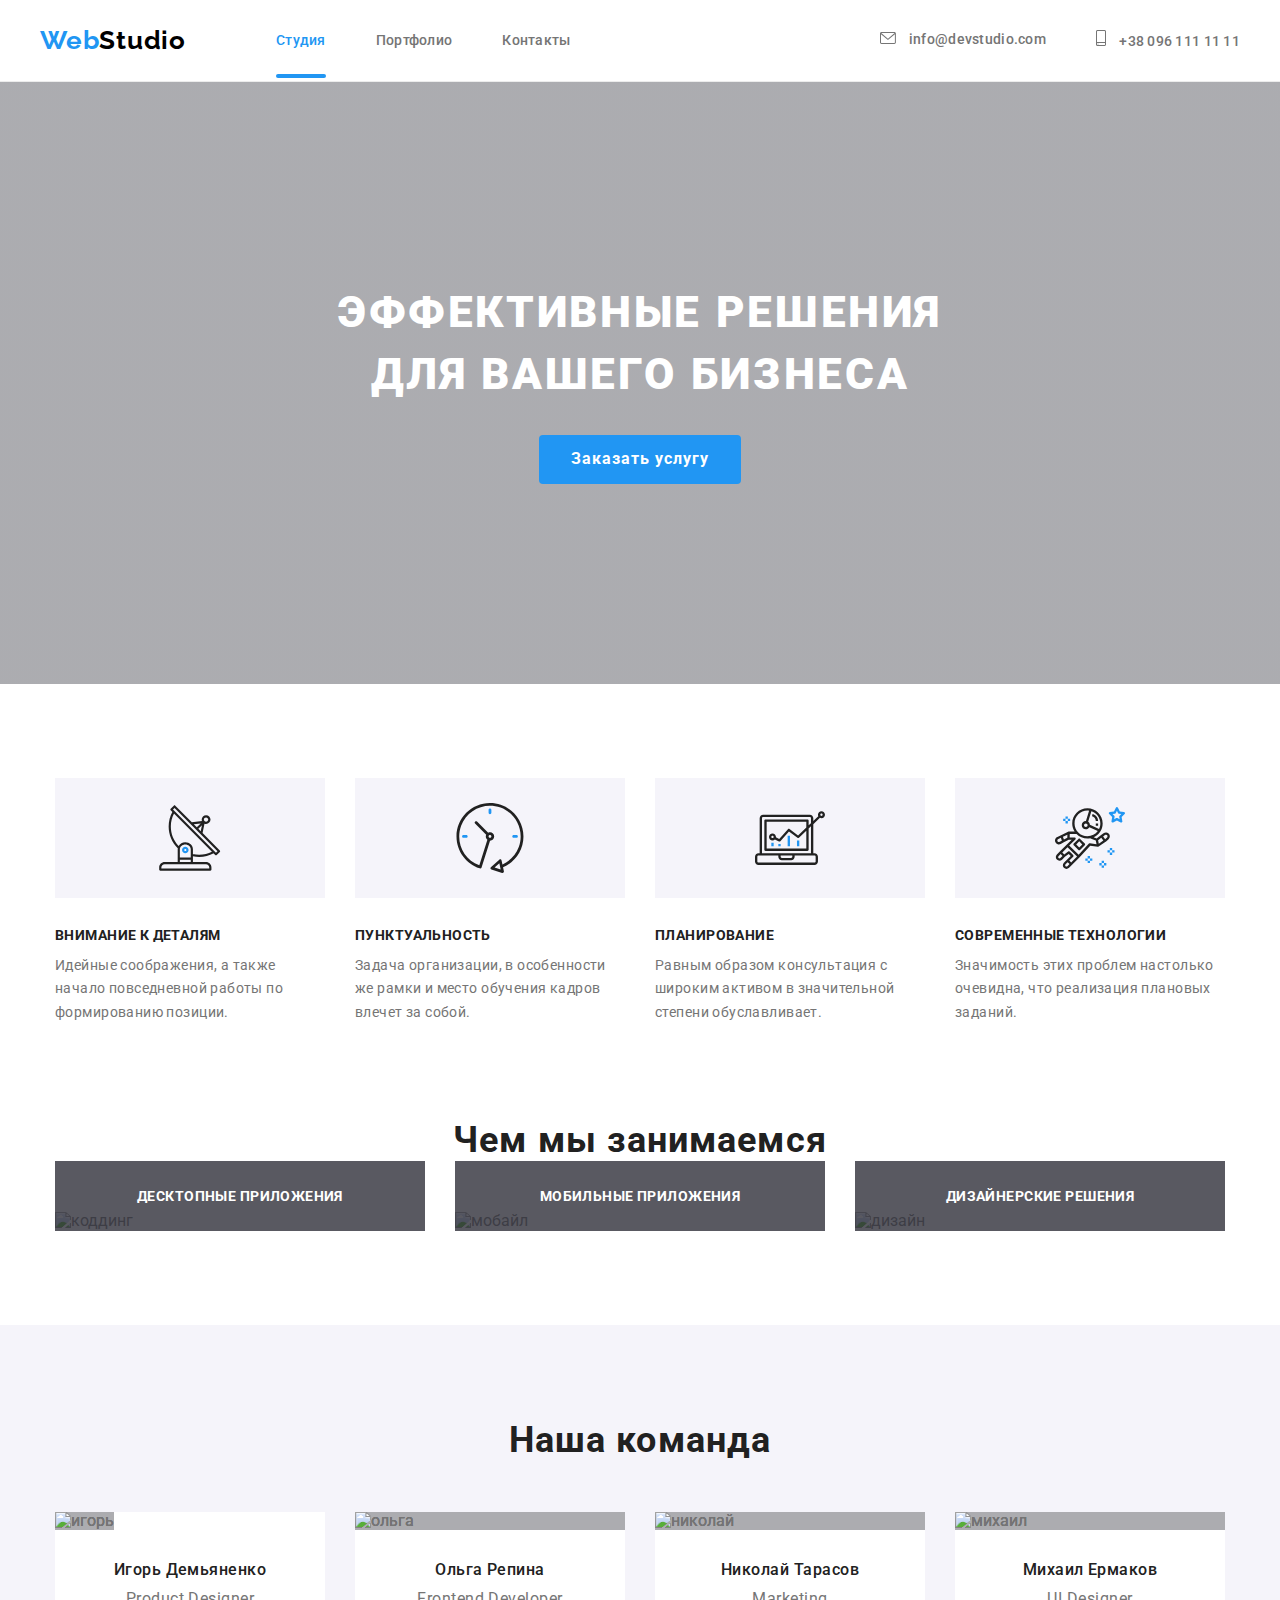
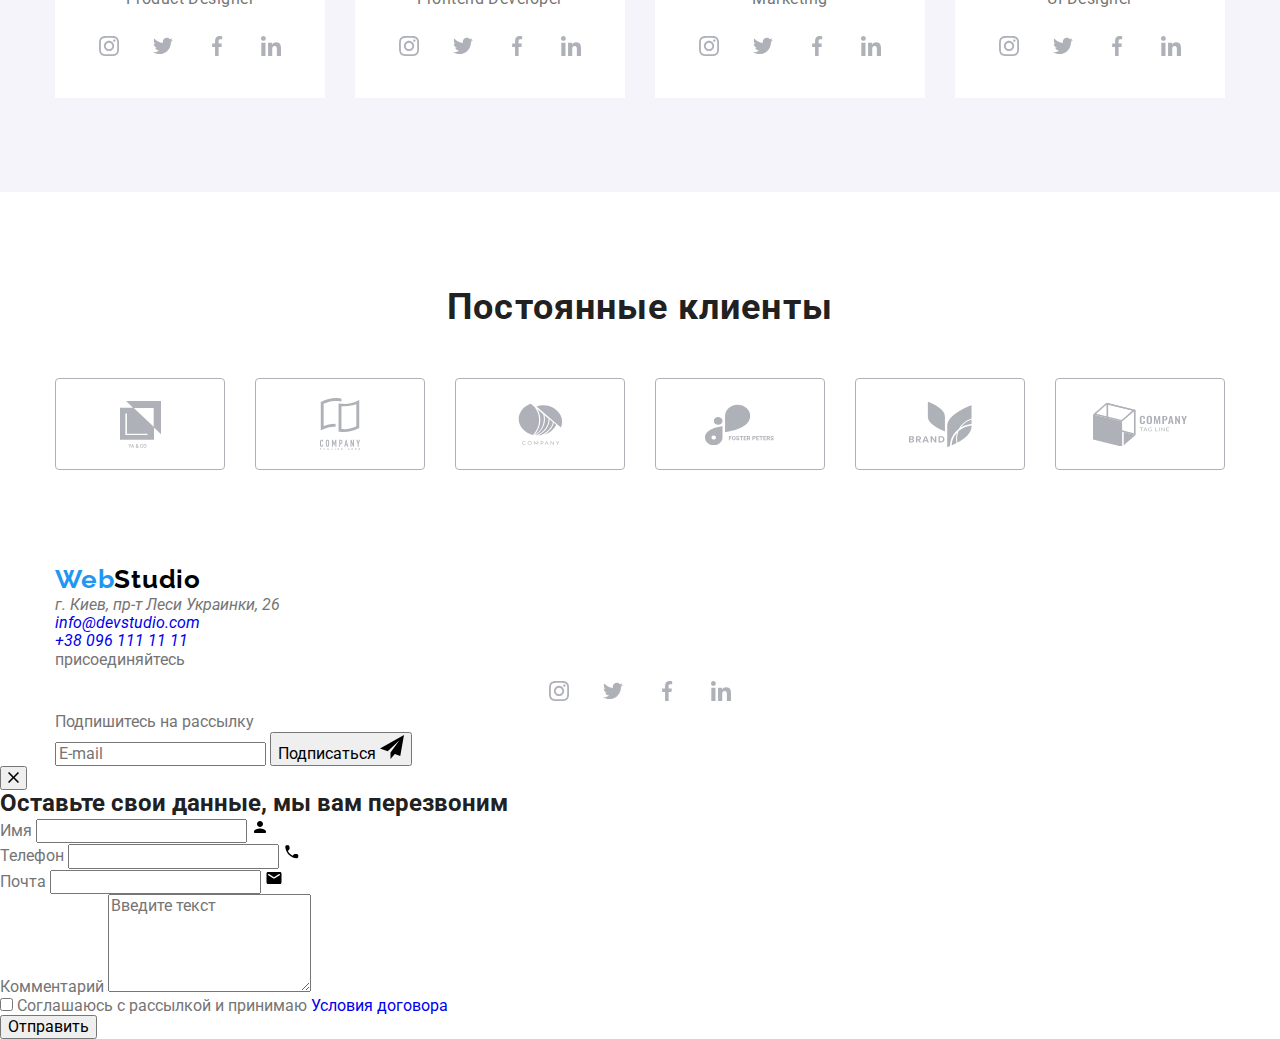
==== commit 8ce37e30: "+" ====
--- a/index.html
+++ b/index.html
@@ -407,8 +407,8 @@
       </section>
 
       <!-- Постоянные клиенты -->
-      <section class="section">
-        <div class="container clients">
+      <section class="section clients">
+        <div class="container clients__wrapper">
           <p class="clients__title">Постоянные клиенты</p>
           <ul class="clients__list">
             <li class="clients__item">
--- a/css/main.css
+++ b/css/main.css
@@ -783,4 +783,72 @@
   fill: #ffffff;
   background-color: #2196f3;
 }
+
+.clients__title {
+  margin-bottom: 50px;
+  color: #212121;
+  font-weight: 700;
+  font-size: 36px;
+  line-height: 42px;
+  text-align: center;
+  letter-spacing: 0.03em;
+}
+
+.clients__list {
+  display: -webkit-box;
+  display: -ms-flexbox;
+  display: flex;
+  padding: 0;
+}
+
+.clients__item:not(:last-child) {
+  margin-right: 30px;
+}
+
+.clients__link {
+  position: relative;
+  display: -webkit-box;
+  display: -ms-flexbox;
+  display: flex;
+  -webkit-box-pack: center;
+      -ms-flex-pack: center;
+          justify-content: center;
+  -webkit-box-align: center;
+      -ms-flex-align: center;
+          align-items: center;
+  -webkit-transform-style: preserve-3d;
+          transform-style: preserve-3d;
+  -webkit-transform-origin: center right;
+          transform-origin: center right;
+  -webkit-transition: border 250ms cubic-bezier(0.4, 0, 0.2, 1), fill 250ms cubic-bezier(0.4, 0, 0.2, 1), -webkit-transform 1000ms cubic-bezier(0.4, 0, 0.2, 1);
+  transition: border 250ms cubic-bezier(0.4, 0, 0.2, 1), fill 250ms cubic-bezier(0.4, 0, 0.2, 1), -webkit-transform 1000ms cubic-bezier(0.4, 0, 0.2, 1);
+  transition: transform 1000ms cubic-bezier(0.4, 0, 0.2, 1), border 250ms cubic-bezier(0.4, 0, 0.2, 1), fill 250ms cubic-bezier(0.4, 0, 0.2, 1);
+  transition: transform 1000ms cubic-bezier(0.4, 0, 0.2, 1), border 250ms cubic-bezier(0.4, 0, 0.2, 1), fill 250ms cubic-bezier(0.4, 0, 0.2, 1), -webkit-transform 1000ms cubic-bezier(0.4, 0, 0.2, 1);
+  width: 170px;
+  height: 92px;
+  border: 1px solid #afb1b8;
+  border-radius: 4px;
+  fill: #afb1b8;
+}
+
+.clients__link:hover, .clients__link:focus {
+  -webkit-transform: translatex(-100%) rotateY(180deg);
+          transform: translatex(-100%) rotateY(180deg);
+  fill: #2196f3;
+  width: 170px;
+  height: 92px;
+  border: 1px solid #2196f3;
+  border-radius: 4px;
+}
+
+.clients__icon {
+  position: absolute;
+  -webkit-backface-visibility: hidden;
+          backface-visibility: hidden;
+}
+
+.clients__icon--backview {
+  -webkit-transform: rotateY(180deg);
+          transform: rotateY(180deg);
+}
 /*# sourceMappingURL=main.css.map */--- a/css/styles.css
+++ b/css/styles.css
@@ -485,7 +485,7 @@
 
 /* Постоянные клиенты */
 
-.clients__title {
+/* .clients__title {
   margin-bottom: 50px;
   color: var(--primary-title-color);
   font-weight: 700;
@@ -537,7 +537,7 @@
 
 .clients__icon--backview {
   transform: rotateY(180deg);
-}
+} */
 
 /* < !--Футер--> */
 
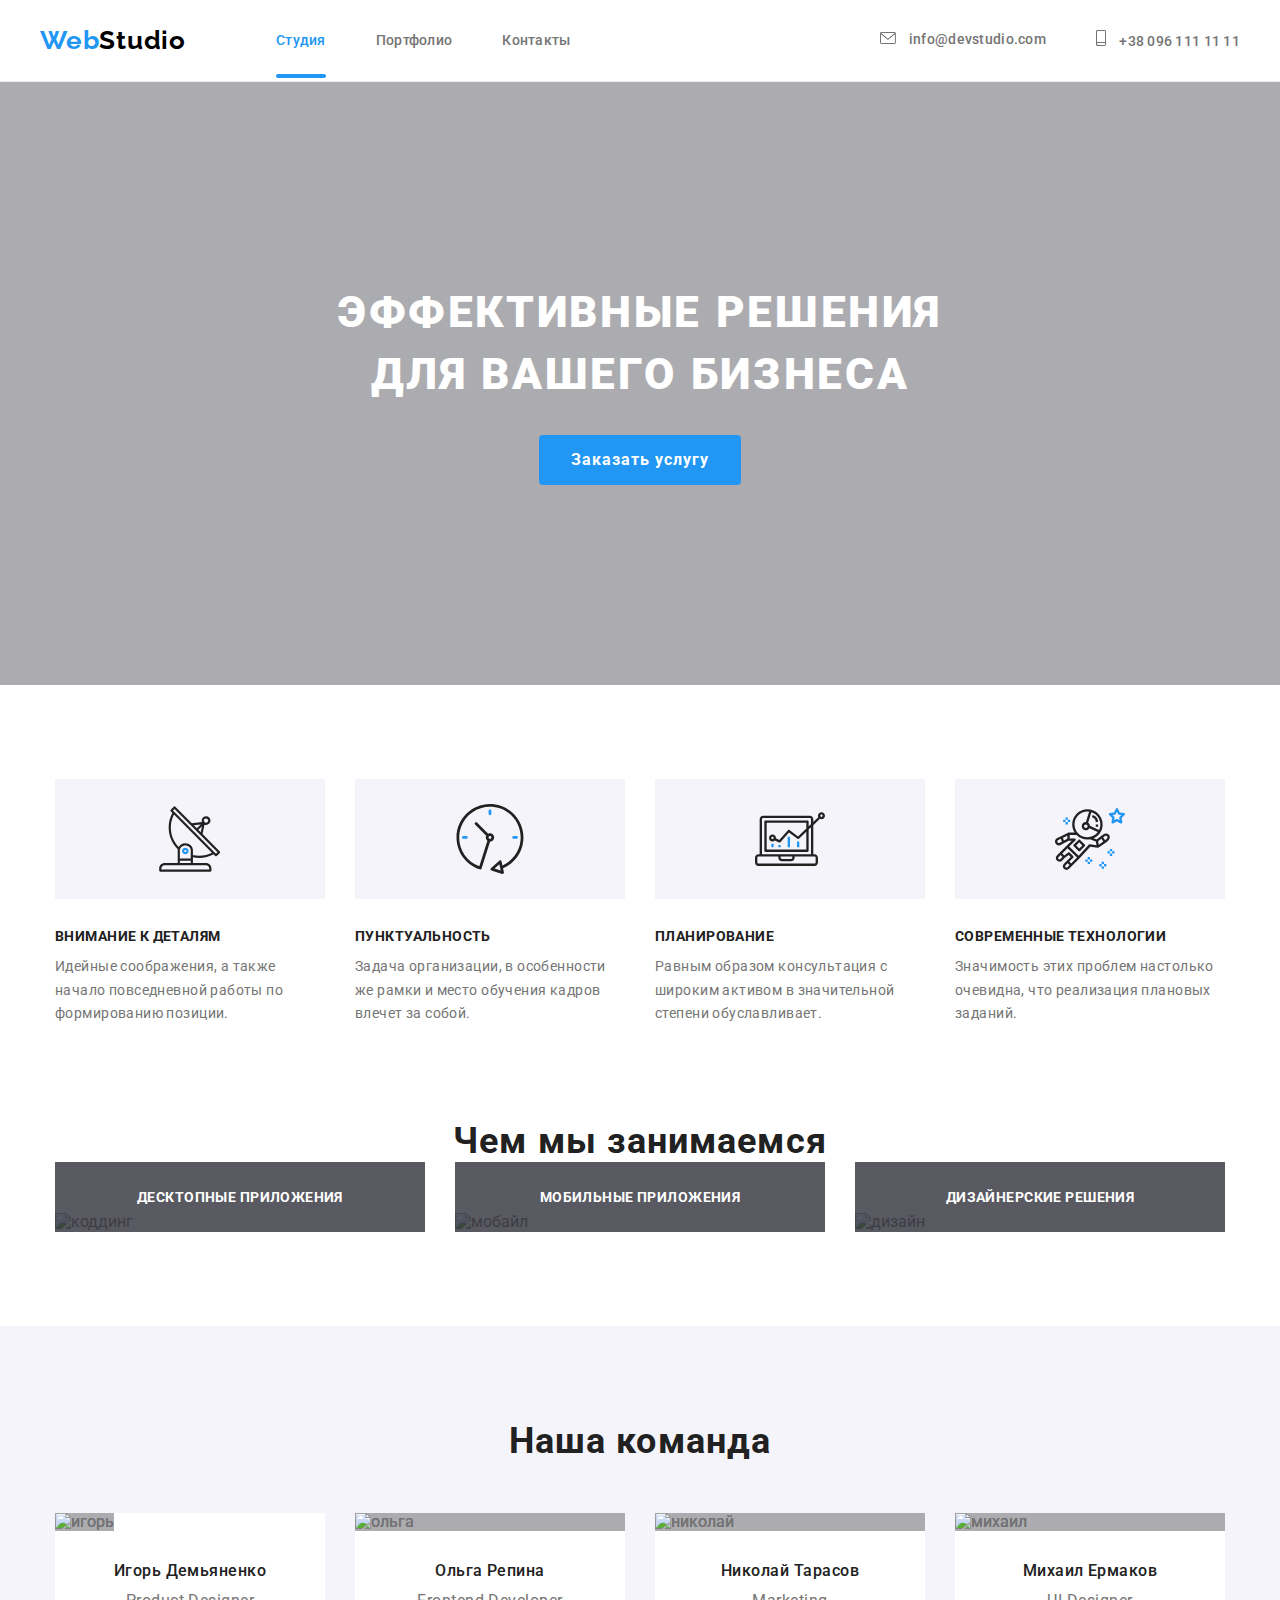
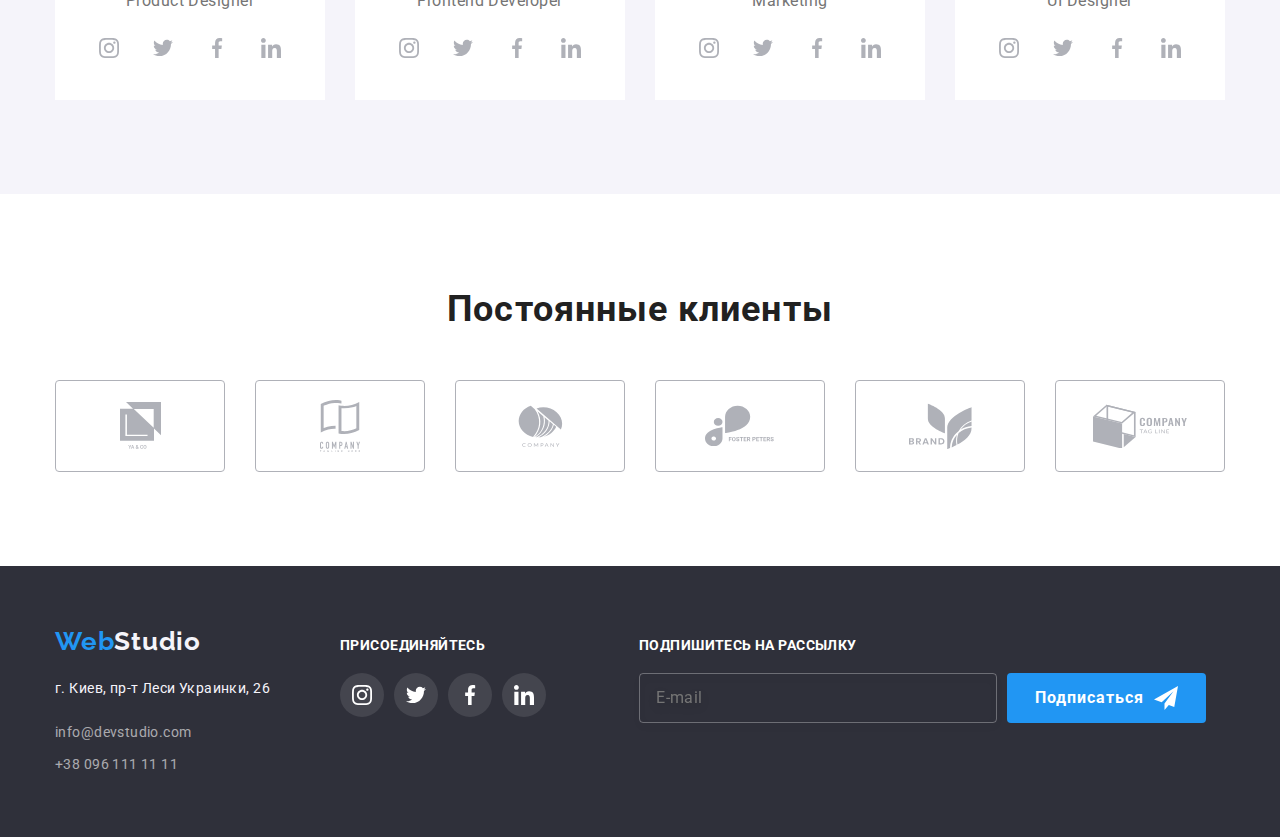
==== commit 9910ecac: "+" ====
--- a/index.html
+++ b/index.html
@@ -506,7 +506,7 @@
       </section>
     </main>
     <!--Футер-->
-    <footer class="footer__section">
+    <footer class="footer">
       <div class="footer__wrapper container">
         <div class="footer__contacts-wrapper">
           <a href="./index.html" class="logo logo--footer-modificator"
@@ -525,11 +525,11 @@
           </address>
         </div>
         <div class="footer__social-wrapper">
-          <p class="footer__social-title footer-social-title">присоединяйтесь</p>
+          <p class="footer__social-title">присоединяйтесь</p>
           <ul class="social">
             <li class="social__item">
               <a
-                class="social__link social__link--footer-modificator"
+                class="social__link footer--social-modificator"
                 href="https://www.instagram.com/"
                 target="_blank"
                 rel="noopener noreferrer nofollow"
@@ -541,7 +541,7 @@
             </li>
             <li class="social__item">
               <a
-                class="social__link social__link--footer-modificator"
+                class="social__link footer--social-modificator"
                 href="https://twitter.com/?lang=ru"
                 target="_blank"
                 rel="noopener noreferrer nofollow"
@@ -553,7 +553,7 @@
             </li>
             <li class="social__item">
               <a
-                class="social__link social__link--footer-modificator"
+                class="social__link footer--social-modificator"
                 href="https://www.facebook.com//"
                 target="_blank"
                 rel="noopener noreferrer nofollow"
@@ -565,7 +565,7 @@
             </li>
             <li class="social__item">
               <a
-                class="social__link social__link--footer-modificator"
+                class="social__link footer--social-modificator"
                 href="https://www.linkedin.com/"
                 target="_blank"
                 rel="noopener noreferrer nofollow"
@@ -577,20 +577,20 @@
             </li>
           </ul>
         </div>
-        <div class="footer__subscribe-wrapper">
-          <form class="footer__form">
-            <label class="footer__form-label" for="email">Подпишитесь на рассылку</label>
-            <div class="footer__form-wrapper">
+        <div class="subscribe">
+          <form class="subscribe__form">
+            <label class="subscribe__form-label" for="email">Подпишитесь на рассылку</label>
+            <div class="subscribe__form-wrapper">
               <input
-                class="footer__form-email-input"
+                class="subscribe__form-email-input"
                 type="email"
                 name="email"
                 id="email"
                 placeholder="E-mail"
               />
-              <button class="footer__form-email-button" type="submit">
+              <button class="subscribe__form-email-button" type="submit">
                 Подписаться
-                <svg class="footer__form-button-icon" width="24px" height="24px">
+                <svg class="subscribe__form-button-icon" width="24px" height="24px">
                   <use href="./images/symbol-defs.svg#icon-telegram"></use>
                 </svg>
               </button>
@@ -601,7 +601,7 @@
     </footer>
     <!--Модалка ++ скрипт-->
     <div class="bacdrop bacdrop--is-hidden" data-modal>
-      <div class="modal__window">
+      <div class="modal">
         <button class="modal__close-button" data-modal-close>
           <svg class="modal__close-button-icon" width="11px" height="11px">
             <use href="./images/symbol-defs.svg#icon-cross"></use>
--- a/css/main.css
+++ b/css/main.css
@@ -317,7 +317,7 @@
   /* outline: 2px solid tomato; */
 }
 
-.hero__button {
+.hero__button, .subscribe__form-email-button {
   display: inline-block;
   padding: 10px 0;
   color: #ffffff;
@@ -327,7 +327,7 @@
   border-radius: 4px;
   font-weight: 700;
   font-size: 16px;
-  line-height: 1.8;
+  line-height: calc(30 / 16);
   letter-spacing: 0.06em;
   font-family: inherit;
   -webkit-transition: background-color 250ms cubic-bezier(0.4, 0, 0.2, 1), color 250ms cubic-bezier(0.4, 0, 0.2, 1), -webkit-box-shadow 250ms cubic-bezier(0.4, 0, 0.2, 1);
@@ -508,11 +508,13 @@
 .hero__button:hover {
   color: #2196f3;
   background-color: #ffffff;
+  fill: #2196f3;
 }
 
 .hero__button:focus {
   color: #2196f3;
   background-color: #ffffff;
+  fill: #2196f3;
 }
 
 .features {
@@ -851,4 +853,471 @@
   -webkit-transform: rotateY(180deg);
           transform: rotateY(180deg);
 }
+
+.subscribe {
+  margin-left: 93px;
+}
+
+.subscribe__form-label {
+  display: block;
+  margin-bottom: 20px;
+  font-weight: 700;
+  font-size: 14px;
+  line-height: 16px;
+  letter-spacing: 0.03em;
+  text-transform: uppercase;
+  color: #ffffff;
+}
+
+.subscribe__form-wrapper {
+  display: -webkit-box;
+  display: -ms-flexbox;
+  display: flex;
+  -webkit-box-align: center;
+      -ms-flex-align: center;
+          align-items: center;
+}
+
+.subscribe__form-email-input {
+  padding: 15px 16px;
+  width: 358px;
+  height: 50px;
+  background-color: transparent;
+  font-size: 16px;
+  line-height: calc(20 / 16);
+  display: -webkit-box;
+  display: -ms-flexbox;
+  display: flex;
+  -webkit-box-align: center;
+      -ms-flex-align: center;
+          align-items: center;
+  letter-spacing: 0.03em;
+  color: rgba(255, 255, 255, 0.6);
+  border: 1px solid rgba(255, 255, 255, 0.3);
+  -webkit-filter: drop-shadow(0px 4px 4px rgba(0, 0, 0, 0.15));
+          filter: drop-shadow(0px 4px 4px rgba(0, 0, 0, 0.15));
+  border-radius: 4px;
+}
+
+.subscribe__form-button-icon {
+  margin-left: 10px;
+  fill: #ffffff;
+  -webkit-transition: fill 250ms cubic-bezier(0.4, 0, 0.2, 1);
+  transition: fill 250ms cubic-bezier(0.4, 0, 0.2, 1);
+}
+
+.subscribe__form-email-button {
+  display: -webkit-box;
+  display: -ms-flexbox;
+  display: flex;
+  -webkit-box-align: center;
+      -ms-flex-align: center;
+          align-items: center;
+  margin-left: 10px;
+  padding: 10px 28px;
+}
+
+.subscribe__form-email-button:hover {
+  color: #2196f3;
+  background-color: #ffffff;
+  fill: #2196f3;
+}
+
+.subscribe__form-email-button:focus {
+  color: #2196f3;
+  background-color: #ffffff;
+  fill: #2196f3;
+}
+
+.subscribe__form-email-button:hover .subscribe__form-button-icon,
+.subscribe__form-email-button:focus .subscribe__form-button-icon {
+  fill: #2196f3;
+}
+
+.footer {
+  background-color: #2f303a;
+  max-width: 1920px;
+  margin: 0 auto;
+  font-style: normal;
+  padding-top: 60px;
+  padding-bottom: 60px;
+}
+
+.footer__wrapper {
+  display: -webkit-box;
+  display: -ms-flexbox;
+  display: flex;
+  -webkit-box-align: baseline;
+      -ms-flex-align: baseline;
+          align-items: baseline;
+}
+
+.footer__social-wrapper {
+  margin-left: 70px;
+}
+
+.footer__social-title {
+  margin-bottom: 20px;
+  font-weight: 700;
+  font-size: 14px;
+  line-height: calc(16 / 14);
+  letter-spacing: 0.03em;
+  text-transform: uppercase;
+  color: #ffffff;
+}
+
+.footer--social-modificator {
+  background-color: rgba(255, 255, 255, 0.1);
+  fill: #ffffff;
+  -webkit-transition: background-color 250ms cubic-bezier(0.4, 0, 0.2, 1);
+  transition: background-color 250ms cubic-bezier(0.4, 0, 0.2, 1);
+}
+
+.footer__subscribe-wrapper {
+  margin-left: 93px;
+}
+
+.logo--footer-modificator {
+  display: block;
+  color: #f5f4fa;
+  margin-bottom: 20px;
+  margin-right: 0px;
+}
+
+.address {
+  font-style: normal;
+  font-size: 14px;
+  line-height: 1.7;
+  letter-spacing: 0.03em;
+}
+
+.address__street {
+  display: inline-block;
+  margin-bottom: 20px;
+  color: #f5f4fa;
+}
+
+.address__contact-item:not(:last-child) {
+  margin-bottom: 9px;
+}
+
+.address__link {
+  display: inline-block;
+  color: rgba(255, 255, 255, 0.6);
+  -webkit-transition: color 250ms cubic-bezier(0.4, 0, 0.2, 1);
+  transition: color 250ms cubic-bezier(0.4, 0, 0.2, 1);
+}
+
+.address__link:hover {
+  color: #2196f3;
+  fill: #2196f3;
+}
+
+.address__link:focus {
+  color: #2196f3;
+  fill: #2196f3;
+}
+
+.bacdrop {
+  position: fixed;
+  -webkit-transition: opacity 250ms cubic-bezier(0.4, 0, 0.2, 1);
+  transition: opacity 250ms cubic-bezier(0.4, 0, 0.2, 1);
+  top: 0;
+  left: 0%;
+  width: 100%;
+  height: 100%;
+  opacity: 1;
+  background: rgba(0, 0, 0, 0.2);
+}
+
+.bacdrop--is-hidden {
+  opacity: 0;
+  pointer-events: none;
+}
+
+.bacdrop.bacdrop--is-hidden .modal {
+  -webkit-transform: translate(-50%, -50%) scale(0.9);
+          transform: translate(-50%, -50%) scale(0.9);
+}
+
+.modal {
+  position: absolute;
+  padding: 40px;
+  top: 50%;
+  left: 50%;
+  -webkit-transform: translate(-50%, -50%) scale(1);
+          transform: translate(-50%, -50%) scale(1);
+  -webkit-transition: -webkit-transform 250ms cubic-bezier(0.4, 0, 0.2, 1);
+  transition: -webkit-transform 250ms cubic-bezier(0.4, 0, 0.2, 1);
+  transition: transform 250ms cubic-bezier(0.4, 0, 0.2, 1);
+  transition: transform 250ms cubic-bezier(0.4, 0, 0.2, 1), -webkit-transform 250ms cubic-bezier(0.4, 0, 0.2, 1);
+  width: 528px;
+  height: 581px;
+  background: var(--primary-bg-color);
+  -webkit-box-shadow: 0px 1px 3px rgba(0, 0, 0, 0.12), 0px 1px 1px rgba(0, 0, 0, 0.14), 0px 2px 1px rgba(0, 0, 0, 0.2);
+          box-shadow: 0px 1px 3px rgba(0, 0, 0, 0.12), 0px 1px 1px rgba(0, 0, 0, 0.14), 0px 2px 1px rgba(0, 0, 0, 0.2);
+  border-radius: 4px;
+}
+
+.modal__close-button {
+  position: absolute;
+  top: 8px;
+  right: 8px;
+  cursor: pointer;
+  height: 30px;
+  width: 30px;
+  background: #ffffff;
+  border-radius: 50%;
+  border: 1px solid rgba(0, 0, 0, 0.1);
+  -webkit-transition: fill 250ms cubic-bezier(0.4, 0, 0.2, 1);
+  transition: fill 250ms cubic-bezier(0.4, 0, 0.2, 1);
+}
+
+.modal__close-button:hover {
+  color: #2196f3;
+  background-color: #ffffff;
+  fill: #2196f3;
+}
+
+.modal__close-button:focus {
+  color: #2196f3;
+  background-color: #ffffff;
+  fill: #2196f3;
+}
+
+.modal__title {
+  margin-bottom: 12px;
+  font-size: 20px;
+  line-height: calc(23 / 20);
+  text-align: center;
+  letter-spacing: 0.03em;
+}
+
+.modal__form {
+  display: -webkit-box;
+  display: -ms-flexbox;
+  display: flex;
+  -webkit-box-orient: vertical;
+  -webkit-box-direction: normal;
+      -ms-flex-direction: column;
+          flex-direction: column;
+}
+
+.modal__form-field {
+  display: -webkit-box;
+  display: -ms-flexbox;
+  display: flex;
+  -webkit-box-orient: vertical;
+  -webkit-box-direction: normal;
+      -ms-flex-direction: column;
+          flex-direction: column;
+  margin-bottom: 10px;
+}
+
+.modal__form-field:hover {
+  border-color: #2196f3;
+  fill: #2196f3;
+}
+
+.modal__form-field:focus {
+  border-color: #2196f3;
+  fill: #2196f3;
+}
+
+.modal__form-field:hover input {
+  border-color: #2196f3;
+  fill: #2196f3;
+}
+
+.modal__wrapper {
+  position: relative;
+}
+
+.modal__input-icon {
+  position: absolute;
+  top: 50%;
+  left: 0;
+  -webkit-transform: translate(80%, -50%);
+          transform: translate(80%, -50%);
+  -webkit-transition: fill 250ms cubic-bezier(0.4, 0, 0.2, 1);
+  transition: fill 250ms cubic-bezier(0.4, 0, 0.2, 1);
+}
+
+.modal__input-label {
+  margin-bottom: 4px;
+  font-size: 12px;
+  line-height: calc(14 / 12);
+  letter-spacing: 0.01em;
+  color: #757575;
+}
+
+.modal__input {
+  padding-left: 42px;
+  padding-bottom: 12px;
+  padding-top: 12px;
+  height: 40px;
+  width: 448px;
+  cursor: pointer;
+  border: 1px solid rgba(33, 33, 33, 0.2);
+  -webkit-transition: border-color 250ms cubic-bezier(0.4, 0, 0.2, 1);
+  transition: border-color 250ms cubic-bezier(0.4, 0, 0.2, 1);
+  border-radius: 4px;
+}
+
+.modal__input:focus + .modal__input-icon {
+  fill: #2196f3;
+}
+
+.modal__textarea-field {
+  display: -webkit-box;
+  display: -ms-flexbox;
+  display: flex;
+  -webkit-box-orient: vertical;
+  -webkit-box-direction: normal;
+      -ms-flex-direction: column;
+          flex-direction: column;
+  margin-bottom: 10px;
+  margin-bottom: 20px;
+}
+
+.modal__textarea-field:hover .modal__textarea {
+  border-color: #2196f3;
+  fill: #2196f3;
+}
+
+.modal__textarea {
+  padding: 12px 16px;
+  width: 448px;
+  height: 120px;
+  cursor: pointer;
+  resize: none;
+  border: 1px solid rgba(33, 33, 33, 0.2);
+  border-radius: 4px;
+  -webkit-transition: border-color 250ms cubic-bezier(0.4, 0, 0.2, 1);
+  transition: border-color 250ms cubic-bezier(0.4, 0, 0.2, 1);
+}
+
+.modal__textarea-label {
+  margin-bottom: 4px;
+  font-size: 12px;
+  line-height: calc(14 / 12);
+  letter-spacing: 0.01em;
+  color: #757575;
+}
+
+.modal__textarea-field placeholder {
+  font-family: 'Roboto', sans-serif;
+  font-style: normal;
+  font-weight: 400;
+  font-size: 12px;
+  line-height: calc(14 / 22);
+  letter-spacing: 0.01em;
+  color: rgba(117, 117, 117, 0.5);
+}
+
+.modal__checkbox-field {
+  -webkit-box-align: center;
+      -ms-flex-align: center;
+          align-items: center;
+  margin-bottom: 30px;
+  font-size: 14px;
+  line-height: calc(24 / 14);
+  letter-spacing: 0.03em;
+  color: #757575;
+}
+
+.modal__checkbox-link {
+  color: #2196f3;
+}
+
+.modal__checkbox-label:focus .modal__checkbox-square,
+.modal__checkbox-label:hover .modal__checkbox-square {
+  border-color: #2196f3;
+}
+
+.modal__checkbox-label {
+  display: -webkit-box;
+  display: -ms-flexbox;
+  display: flex;
+  -webkit-box-align: center;
+      -ms-flex-align: center;
+          align-items: center;
+}
+
+.modal__checkbox-input {
+  position: absolute;
+  white-space: nowrap;
+  width: 1px;
+  height: 1px;
+  overflow: hidden;
+  border: 0;
+  padding: 0;
+  clip: rect(0 0 0 0);
+  -webkit-clip-path: inset(50%);
+          clip-path: inset(50%);
+  margin: -1px;
+}
+
+.modal__checkbox-field input:checked + .modal__checkbox-square {
+  background-image: url(../images/check.svg);
+  width: 16px;
+  height: 15px;
+  background-size: contain;
+  background-color: #2196f3;
+  border-color: #2196f3;
+  background-origin: border-box;
+}
+
+.modal__checkbox-square {
+  display: block;
+  margin-right: 8px;
+  width: 16px;
+  height: 15px;
+  border: 1px solid #212121;
+  -webkit-transition: border-color 250ms cubic-bezier(0.4, 0, 0.2, 1);
+  transition: border-color 250ms cubic-bezier(0.4, 0, 0.2, 1);
+}
+
+.modal__button {
+  display: block;
+  margin-left: auto;
+  margin-right: auto;
+  padding: 10px 55px;
+  border-radius: 4px;
+  font-weight: 700;
+  font-size: 16px;
+  line-height: 30px;
+  border: none;
+  letter-spacing: 0.06em;
+  cursor: pointer;
+  background-color: #2196f3;
+  color: #ffffff;
+  -webkit-transition: -webkit-box-shadow 250ms cubic-bezier(0.4, 0, 0.2, 1);
+  transition: -webkit-box-shadow 250ms cubic-bezier(0.4, 0, 0.2, 1);
+  transition: box-shadow 250ms cubic-bezier(0.4, 0, 0.2, 1);
+  transition: box-shadow 250ms cubic-bezier(0.4, 0, 0.2, 1), -webkit-box-shadow 250ms cubic-bezier(0.4, 0, 0.2, 1);
+}
+
+.modal__button:hover {
+  -webkit-box-shadow: 0px 1px 3px rgba(0, 0, 0, 0.12), 0px 1px 1px rgba(0, 0, 0, 0.14), 0px 2px 1px rgba(0, 0, 0, 0.2);
+          box-shadow: 0px 1px 3px rgba(0, 0, 0, 0.12), 0px 1px 1px rgba(0, 0, 0, 0.14), 0px 2px 1px rgba(0, 0, 0, 0.2);
+  min-width: none;
+}
+
+.modal__button:focus {
+  -webkit-box-shadow: 0px 1px 3px rgba(0, 0, 0, 0.12), 0px 1px 1px rgba(0, 0, 0, 0.14), 0px 2px 1px rgba(0, 0, 0, 0.2);
+          box-shadow: 0px 1px 3px rgba(0, 0, 0, 0.12), 0px 1px 1px rgba(0, 0, 0, 0.14), 0px 2px 1px rgba(0, 0, 0, 0.2);
+  min-width: none;
+}
+
+/* Разрешить клацать
+pointer-events: none; */
+/* Выровнять
+ position: absolute;
+  top: 50%;
+  left: 50%;
+  transform: translate(-50%, -50%); */
+/* 
+  Защита от работяг
+  user-select: none; */
 /*# sourceMappingURL=main.css.map */--- a/css/styles.css
+++ b/css/styles.css
@@ -539,7 +539,7 @@
   transform: rotateY(180deg);
 } */
 
-/* < !--Футер--> */
+/* < !--Футер-->
 
 .footer__section {
   background-color: var(--secondary-bg-color);
@@ -691,10 +691,10 @@
   margin-left: 10px;
   fill: var(--primary-bg-color);
   transition: fill 250ms cubic-bezier(0.4, 0, 0.2, 1);
-}
+} */
 
 /* ----------------------------------------------------- modal-window -------------------------------------------------- */
-.bacdrop {
+/* .bacdrop {
   position: fixed;
   transition: opacity 250ms cubic-bezier(0.4, 0, 0.2, 1);
   top: 0;
@@ -799,14 +799,14 @@
 
 .modal__input:focus + .modal__input-icon {
   fill: var(--primary-accent-color);
-}
+} */
 
 /* чтобы иконка оставалась синей когда напечатали текст */
 /* .modal__form-field > input:not(:placeholder-shown) + .modal__input-icon {
   fill: #2196f3;
 } */
 
-.modal__textarea-field {
+/* .modal__textarea-field {
   display: flex;
   flex-direction: column;
   margin-bottom: 10px;
@@ -873,10 +873,10 @@
   margin: -1px;
 
   /* Или так прячем */
-  /* -webkit-appearance: none;
+/* -webkit-appearance: none;
       -moz-appearance: none;
            appearance: none; */
-}
+
 .modal__checkbox-field input:checked + .modal__checkbox-square {
   background-image: url(../images/check.svg);
   width: 16px;
@@ -916,6 +916,7 @@
 .modal__button:focus {
   box-shadow: 0px 4px 4px rgba(0, 0, 0, 0.15);
 }
+*/
 
 /* Разрешить клацать
 pointer-events: none; */
